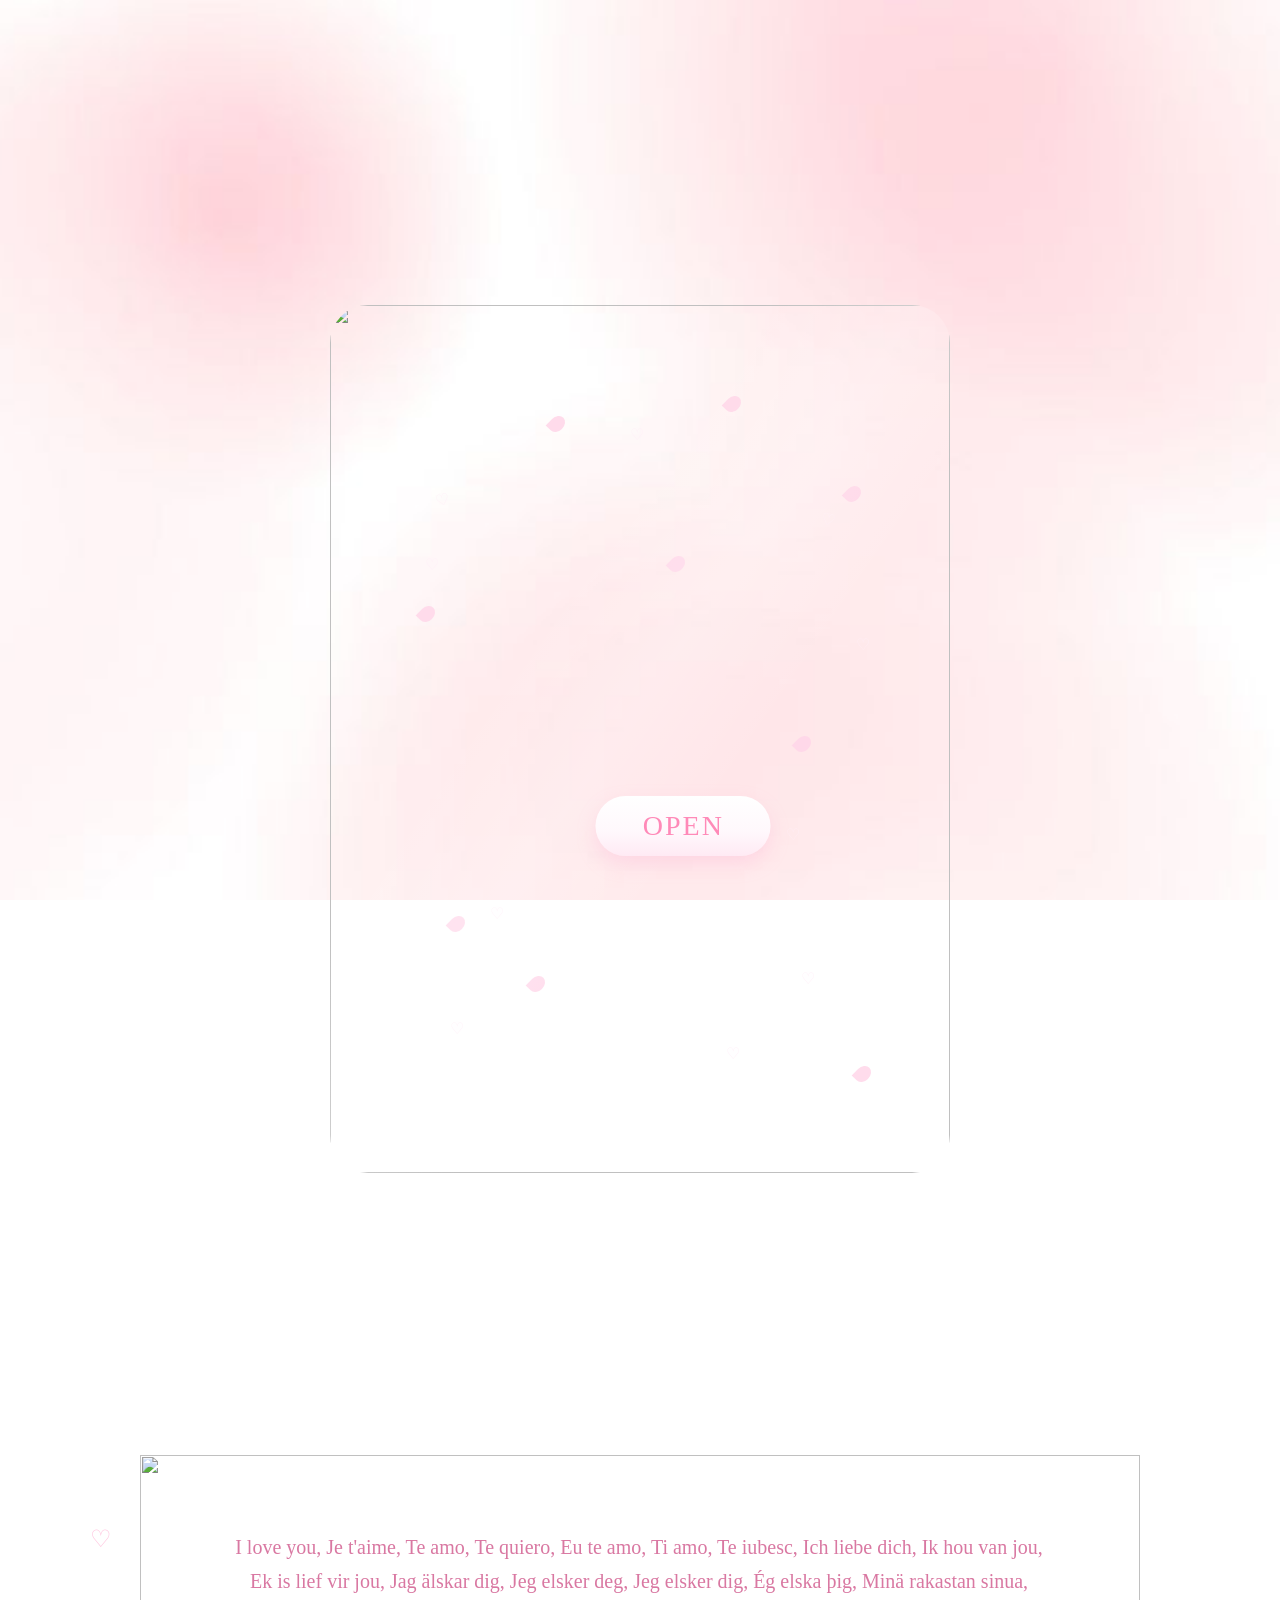
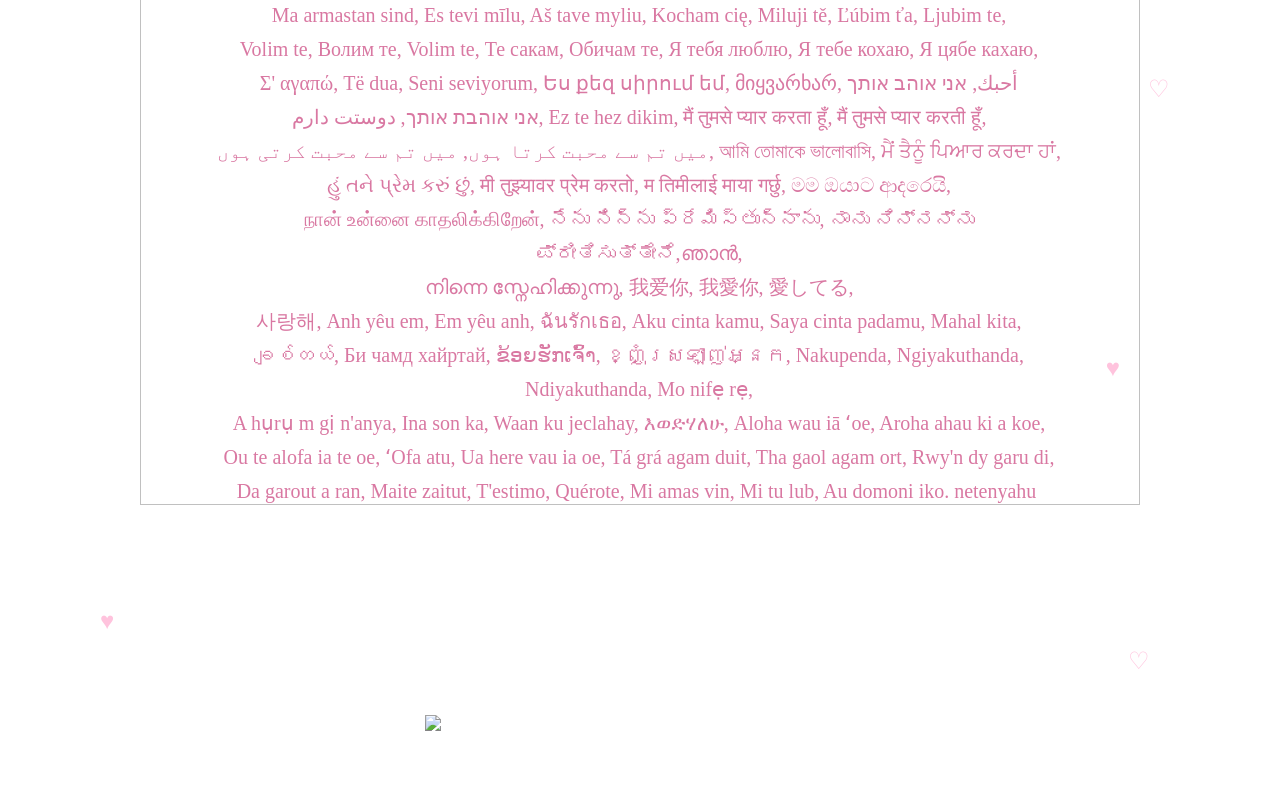
==== index.html @ edf2690c "e" ====
<!DOCTYPE html>
<html lang="en">

<head>
    <meta charset="UTF-8">
    <meta name="viewport" content="width=device-width, initial-scale=1.0">
    <link rel="stylesheet" href="style.css">
    <title>2 Months With You</title>
</head>
<!-- This is the main body of the website- ALL your content goes AFTER the <body> tag and before the </body> tag -->
<body>

    <!-- The Hero Section -------------------------------------------------------------------------------------- -->
    <section class="hero">
        <div class="hero-text"> </div>
    </section>
<section class="lace-divider"></section>

<section class="book-cover">

<div class="fabric">

    <!-- Cover image -->
    <img src="images/cover.png" class="cover-image">

    <!-- Sparkles -->
    <div class="sparkle sparkle1">✦</div>
    <div class="sparkle sparkle2">✦</div>
    <div class="sparkle sparkle3">✦</div>
    <div class="sparkle sparkle4">✦</div>
    <div class="sparkle sparkle5">✦</div>
<div class="sparkle sparkle6">✦</div>
<div class="sparkle sparkle7">✦</div>
<div class="sparkle sparkle8">✦</div>
<div class="sparkle sparkle9">✦</div>
<div class="sparkle sparkle10">✦</div>

    <!-- Hearts -->
    <div class="heart heart1">♡</div>
    <div class="heart heart2">♡</div>
    <div class="heart heart3">♡</div>
    <div class="heart heart4">♡</div>
    <div class="heart heart5">♡</div>
<div class="heart heart6">♡</div>
<div class="heart heart7">♡</div>
<div class="heart heart8">♡</div>
<div class="heart heart9">♡</div>
<div class="heart heart10">♡</div>

<div class="petal p1"></div>
<div class="petal p2"></div>
<div class="petal p3"></div>
<div class="petal p4"></div>
<div class="petal p5"></div>
<div class="petal p6"></div>
<div class="petal p7"></div>
<div class="petal p8"></div>
<div class="petal p9"></div>
<div class="petal p10"></div>

    <!-- Shine -->
    <div class="fabric-shine"></div>

<a href="gallery.html" class="open-book">
    <span>OPEN</span>

<div class="burst b1">♡</div>
<div class="burst b2">♥</div>
<div class="burst b3">♡</div>
<div class="burst b4">❤</div>
<div class="burst b5">♡</div>
<div class="burst b6">♥</div>
<div class="burst b7">♡</div>
<div class="burst b8">❤</div>
<div class="burst b9">♡</div>
<div class="burst b10">♥</div>
 


</a>


</div>

</section>
</section> <!-- scrapbook -->

<div class="lace-border"></div>


<div class="love-box">

<img src="images/iloveyou.png" class="love-image">

<div class="float-heart h1">♡</div>
<div class="float-heart h2">♡</div>
<div class="float-heart h3">♥</div>
<div class="float-heart h4">♡</div>
<div class="float-heart h5">♥</div>
<div class="page-star s1">✦</div>
<div class="page-star s2">✦</div>
<div class="page-star s3">✦</div>
<div class="page-star s4">✦</div>
<div class="page-star s5">✦</div>
    <div class="love-scroll">
<pre>
I love you, Je t'aime, Te amo, Te quiero, Eu te amo, Ti amo, Te iubesc, Ich liebe dich, Ik hou van jou,
Ek is lief vir jou, Jag älskar dig, Jeg elsker deg, Jeg elsker dig, Ég elska þig, Minä rakastan sinua,
Ma armastan sind, Es tevi mīlu, Aš tave myliu, Kocham cię, Miluji tě, Ľúbim ťa, Ljubim te,
Volim te, Волим те, Volim te, Те сакам, Обичам те, Я тебя люблю, Я тебе кохаю, Я цябе кахаю,
Σ' αγαπώ, Të dua, Seni seviyorum, Ես քեզ սիրում եմ, მიყვარხარ, أحبك, אני אוהב אותך
אני אוהבת אותך, دوستت دارم, Ez te hez dikim, मैं तुमसे प्यार करता हूँ, मैं तुमसे प्यार करती हूँ,
میں تم سے محبت کرتا ہوں, میں تم سے محبت کرتی ہوں, আমি তোমাকে ভালোবাসি, ਮੈਂ ਤੈਨੂੰ ਪਿਆਰ ਕਰਦਾ ਹਾਂ,
હું તને પ્રેમ કરું છું, मी तुझ्यावर प्रेम करतो, म तिमीलाई माया गर्छु, මම ඔයාට ආදරෙයි,
நான் உன்னை காதலிக்கிறேன், నేను నిన్ను ప్రేమిస్తున్నాను, ನಾನು ನಿನ್ನನ್ನು ಪ್ರೀತಿಸುತ್ತೇನೆ,ഞാൻ,
നിന്നെ സ്നേഹിക്കുന്നു, 我爱你, 我愛你, 愛してる,
사랑해, Anh yêu em, Em yêu anh, ฉันรักเธอ, Aku cinta kamu, Saya cinta padamu, Mahal kita,
ချစ်တယ်, Би чамд хайртай, ຂ້ອຍຮັກເຈົ້າ, ខ្ញុំស្រឡាញ់អ្នក, Nakupenda, Ngiyakuthanda, Ndiyakuthanda, Mo nifẹ rẹ,
A hụrụ m gị n'anya, Ina son ka, Waan ku jeclahay, እወድሃለሁ, Aloha wau iā ʻoe, Aroha ahau ki a koe,
Ou te alofa ia te oe, ʻOfa atu, Ua here vau ia oe, Tá grá agam duit, Tha gaol agam ort, Rwy'n dy garu di,
Da garout a ran, Maite zaitut, T'estimo, Quérote, Mi amas vin, Mi tu lub, Au domoni iko. netenyahu 
</pre>

                </div>

            </div>

        </div>

    </div>

        <!-- ENVELOPE -->
    <div class="envelope-area">
        <a href="letters.html">
            <img src="images/envelope.png" class="main-envelope">
        </a>
    </div>

</div>
</section>
<!-- Copy and paste the section from above to make your next section -->


    <script>

function toggleLetter(){

    document
        .getElementById("letter")
        .classList.toggle("open");

}
 
</script>
<script src="script.js"></script>
</body>
</html>
---- style.css ----
*{
    margin:0;
    padding:0;
    box-sizing:border-box;
}

html{
    scroll-behavior:smooth;
}


/* ---------- Images ---------- */

img{
    display:block;
    max-width:100%;
}

/* ---------- Font ---------- */

@font-face{
    font-family:"Gojiberry";
    src:url("fonts/Gojiberry%20Quibble%20Free.ttf") format("truetype");
}

/* ---------- Hero ---------- */

.hero{

    height:25vh;

    background:url("images/banner.png") no-repeat;

    background-size:cover;

    background-position:center;

    display:flex;

    justify-content:center;

    align-items:center;

}


/* =====================================
            BOOK SECTION
===================================== */


.book-cover{

    display:flex;

    justify-content:center;

    align-items:center;

    padding:-100px 0 50px;

}

/* =====================================
            SCRAPBOOK
===================================== */

.fabric{
    position:relative;

    width:620px;
    height:868px;

    overflow:hidden;
    border-radius:38px;

    background:none;
    border:none;
    outline:none;

    box-shadow:none;

    animation:floatBook 5s ease-in-out infinite;
}

/* =====================================
            BUTTON
===================================== */

.open-book{

    position:absolute;

    left:57%;
   top:60%;

    transform:translate(-50%, -50%);

    width:175px;
    height:60px;

    border-radius:999px;

    background:linear-gradient(
        180deg,
        #ffffff 0%,
        #fff8fc 60%,
        #ffeaf4 100%
    );

    display:flex;
    justify-content:center;
    align-items:center;

    text-decoration:none;

    font-family:"Gojiberry";
    font-size:28px;
    letter-spacing:2px;

    color:#ff8ab8;

    box-shadow:
        0 8px 18px rgba(255,180,215,.35);

    z-index:50;

    transition:.28s cubic-bezier(.34,1.56,.64,1);
}
.open-book{
    overflow:visible;
}

.open-book span{
    position:relative;
    z-index:5;
}

.burst{
    position:absolute;

    background:none;
    border:none;
    box-shadow:none;

    color:#ff8fc0;

    font-size:20px;
    font-weight:bold;

    text-shadow:
        0 0 6px #ffffff,
        0 0 14px #ffd4e8,
        0 0 22px #ffb7d6;

    opacity:0;

    pointer-events:none;
}
.open-book:hover .burst{
    animation:petalBurst .8s ease-out forwards;
}
.b1{ --x:-140px; --y:-90px; animation-delay:.00s; }
.b2{ --x:-95px;  --y:-130px; animation-delay:.03s; }
.b3{ --x:-40px;  --y:-110px; animation-delay:.06s; }
.b4{ --x:0px;    --y:-150px; animation-delay:.09s; }
.b5{ --x:45px;   --y:-120px; animation-delay:.12s; }
.b6{ --x:95px;   --y:-95px;  animation-delay:.15s; }
.b7{ --x:140px;  --y:-60px;  animation-delay:.18s; }
.b8{ --x:-120px; --y:-40px;  animation-delay:.21s; }
.b9{ --x:115px;  --y:-30px;  animation-delay:.24s; }
.b10{--x:0px;    --y:-180px; animation-delay:.27s; }
@keyframes petalBurst{

0%{
    opacity:0;
    transform:
        translate(0,0)
        scale(.3)
        rotate(0deg);
}

15%{
    opacity:1;
}

100%{
    opacity:0;
    transform:
        translate(var(--x),var(--y))
        scale(1.5)
        rotate(360deg);
}
}

.open-book:hover{

    transform:
        translate(-50%,-8px)
        rotate(-3deg)
        scale(1.08);

    background:linear-gradient(
        180deg,
        #ffffff,
        #fff9fc,
        #ffeef7
    );

    box-shadow:
        0 20px 35px rgba(255,180,215,.45);

}
.open-book:hover{

    animation:wobble .6s ease;
}

@keyframes wobble{

0%{
transform:translate(-50%,0) rotate(0deg) scale(1);
}

20%{
transform:translate(-50%,-5px) rotate(-5deg) scale(1.06);
}

40%{
transform:translate(-50%,-7px) rotate(4deg) scale(1.08);
}

60%{
transform:translate(-50%,-8px) rotate(-2deg) scale(1.08);
}

80%{
transform:translate(-50%,-6px) rotate(2deg) scale(1.06);
}

100%{
transform:translate(-50%,-8px) rotate(0deg) scale(1.08);
}

}
.open-book:active{

    transform:translateX(-50%) translateY(1px) scale(.92);

    transition:.08s;

}

/* ===========================
     DECORATIVE SPARKLES
=========================== */

.sparkle{
    position:absolute;
    color:white;
    text-shadow:
0 0 6px white,
0 0 15px white,
0 0 30px #ffe8f4;
    animation:twinkle 2s ease-in-out infinite;
}

.sparkle:nth-child(even){
    animation-delay:1s;
}

@keyframes twinkle{

    0%,100%{
        opacity:.4;
        transform:scale(.8);
    }

    50%{
        opacity:1;
        transform:scale(1.4);
    }
}

.sparkle1{
    top:120px;
    left:140px;
    font-size:26px;
}

.sparkle2{
    top:260px;
    right:110px;
    font-size:26px;
}

.sparkle3{
    bottom:170px;
    left:180px;
    font-size:28px;
}

.sparkle4{
    bottom:130px;
    right:150px;
    font-size:26px;
}

/* ===========================
      LITTLE HEARTS
=========================== */

.heart{
    position:absolute;
    color:#fff0f7;
    text-shadow:
        0 0 10px white,
        0 0 18px #ffd8eb;
    opacity:.9;
    animation:heartbeat 2s ease-in-out infinite;
}
@keyframes heartbeat{

0%,100%{
    transform:scale(1);
}

50%{
    transform:scale(1.18);
}
}

.heart1{

    top:185px;

    left:105px;

    transform:rotate(-15deg);

}

.heart2{

    top:205px;

    right:115px;

    transform:rotate(15deg);

}

.heart3{

    bottom:185px;

    right:135px;

}

.heart4{

    bottom:135px;

    left:120px;

}

/* ===========================
       FABRIC SHINE
=========================== */

.fabric-shine{

    position:absolute;

    inset:0;

    background:

    linear-gradient(
    125deg,
    transparent 35%,
    rgba(255,255,255,.22) 48%,
    transparent 60%);

    pointer-events:none;

}

/* ===========================
        FOOTER
=========================== */


/* ===========================
      MOBILE SUPPORT
=========================== */

@media(max-width:650px){

.hero-text{

    font-size:42px;

}

.fabric{

    width:340px;

    height:500px;

}



.open-book{

    width:220px;

    font-size:22px;

    padding:11px 0;

}


}

/* ===========================
      EXTRA POLISH
=========================== */

.fabric{

    animation:floatBook 5s ease-in-out infinite;

}

@keyframes floatBook{

0%{

transform:translateY(0px);

}

50%{

transform:translateY(-6px);

}

100%{

transform:translateY(0px);

}

}
.lace-divider{
    width:100%;
    height:80px;

    background:url("images/border.png") repeat-x;

    background-size:350px auto;

    background-position:top center;
}
.cover-image{
    position:absolute;
    inset:0;
    width:100%;
    height:100%;
    object-fit:cover;
    z-index:1;
}
.sparkle,
.heart,
.fabric-shine,
.open-book{
    z-index:20;
}
.sparkle5{
    top:90px;
    right:160px;
    font-size:18px;
}

.sparkle6{
    top:340px;
    left:120px;
    font-size:22px;
}

.sparkle7{
    top:470px;
    right:85px;
    font-size:24px;
}

.sparkle8{
    bottom:220px;
    left:260px;
    font-size:20px;
}

.sparkle9{
    bottom:90px;
    right:120px;
    font-size:18px;
}

.sparkle10{
    top:180px;
    left:240px;
    font-size:20px;
}
.heart5{
    top:120px;
    left:300px;
}

.heart6{
    top:330px;
    right:80px;
}

.heart7{
    bottom:250px;
    left:160px;
}

.heart8{
    bottom:110px;
    right:210px;
}

.heart9{
    top:250px;
    left:95px;
}

.heart10{
    top:520px;
    right:150px;
}
.petal{
    position:absolute;
    width:14px;
    height:18px;
    background:#ffd4e8;
    border-radius:100% 100% 100% 0;
    transform:rotate(45deg);
    opacity:.8;
    animation:floatPetal 5s ease-in-out infinite;
}

/* Positions */

.p1{
    top:110px;
    left:220px;
    animation-delay:.2s;
}

.p2{
    top:180px;
    right:90px;
    animation-delay:.8s;
}

.p3{
    top:300px;
    left:90px;
    animation-delay:1.5s;
}

.p4{
    top:430px;
    right:140px;
    animation-delay:2s;
}

.p5{
    bottom:180px;
    left:200px;
    animation-delay:2.7s;
}

.p6{
    bottom:90px;
    right:80px;
    animation-delay:3.2s;
}

.p7{
    top:500px;
    left:300px;
    animation-delay:3.8s;
}

.p8{
    top:250px;
    left:340px;
    animation-delay:4.4s;
}

.p9{
    top:90px;
    right:210px;
    animation-delay:5s;
}

.p10{
    bottom:240px;
    left:120px;
    animation-delay:5.6s;
}

@keyframes floatPetal{

0%,100%{
    transform:translateY(0) rotate(45deg);
}

50%{
    transform:translateY(-10px) rotate(60deg);
}
}

0%{

transform:
translate(0,0)
rotate(0deg)
scale(.5);

opacity:1;

}

100%{

opacity:0;

transform:
translate(
calc((rand - .5)*260px),
-170px
)
rotate(540deg)
scale(1.2);

}

/* ===========================
        BELOW BOOK
=========================== */

.love-scroll{
    position:absolute;

    top:75px;
    left:50%;
    transform:translateX(-50%);

    width:920px;
    height:700px;

    padding:0 20px;

    overflow-y:auto;
    overflow-x:hidden;

    background:none;
    border:none;
    box-shadow:none;

    text-align:center;
}
.love-scroll pre{
    margin:0;

    white-space:pre-wrap;
    word-break:break-word;

    font-family:"Gojiberry";

    font-size:20px;
    line-height:1.7;

    color:#d978a2;
}


.love-box{
    position:relative;

    width:1200px;
    height:900px;

    margin:40px auto 40px; /* centers it */

    flex-shrink:0;
}

.love-image{
    width:1000px;
    height:650px;
    display:block;

    margin:0 auto;
}

.love-scroll::-webkit-scrollbar{
    width:10px;
}

.love-scroll::-webkit-scrollbar-track{
    background:#fff3f8;
    border-radius:999px;
}

.love-scroll::-webkit-scrollbar-thumb{
    background:#ffbfd8;
    border-radius:999px;
}

.love-scroll::-webkit-scrollbar-thumb:hover{
    background:#ff9fc5;
}
.float-heart{
    position:absolute;
    color:#ffc3dd;
    font-size:24px;
    animation:floatHeart 5s ease-in-out infinite;
    pointer-events:none;
}

.h1{top:70px;left:50px;}
.h2{top:220px;right:70px;}
.h3{bottom:120px;left:60px;}
.h4{bottom:80px;right:90px;}
.h5{top:500px;right:120px;}

@keyframes floatHeart{

0%,100%{
transform:translateY(0px) rotate(0deg);
}

50%{
transform:translateY(-12px) rotate(8deg);
}

}
.page-star{
    position:absolute;
    color:white;
    text-shadow:0 0 12px white;
    animation:twinkle 2s infinite;
}

.s1{top:130px;left:180px;}
.s2{top:150px;right:150px;}
.s3{bottom:170px;left:200px;}
.s4{bottom:110px;right:180px;}
.s5{top:420px;right:260px;}

@keyframes twinkle{

0%,100%{
opacity:.3;
transform:scale(.8);
}

50%{
opacity:1;
transform:scale(1.4);
}

}
.love-scroll{
    scrollbar-gutter: stable;
    padding-right:12px;
}
/* ===========================
        LACE DIVIDER
=========================== */

.lace-border{
    width:100%;
    height:242px;          /* use the image's real height */

    background-image:url("images/lace.png");
    background-repeat:repeat-x;
    background-position:center top;

    background-size:auto 242px; /* keeps proportions */
}
.letters{

    position:absolute;

    right:80px;
    top:1350px;

    display:flex;
    flex-direction:column;
    gap:28px;
}

.letter{

    width:310px;

    cursor:pointer;

    transition:.35s;
}

.letter:hover{

    transform:
        rotate(-2deg)
        translateY(-8px)
        scale(1.05);

    filter:drop-shadow(0 15px 20px rgba(255,180,215,.35));

}
.letter-popup{

    position:fixed;
    inset:0;

    background:rgba(255,235,245,.75);

    display:none;

    justify-content:center;
    align-items:center;

    z-index:999;
}

.letter-paper{

    width:700px;
    height:750px;

    background:url("images/paper.jg");

    background-size:cover;

    border-radius:25px;

    padding:60px;

    overflow-y:auto;

    box-shadow:0 25px 70px rgba(0,0,0,.18);
}

.letter-paper h2{

    font-family:"Gojiberry";

    color:#d979a4;

    font-size:42px;

    text-align:center;

    margin-bottom:35px;
}

.letter-paper button{

    float:right;

    border:none;

    background:none;

    font-size:34px;

    cursor:pointer;

    color:#d979a4;
}
.main-envelope{
    width:650px;
    cursor:pointer;
    transition:.35s;
}

.main-envelope:hover{
    transform:translateY(-10px) rotate(-2deg) scale(1.04);
}


h1{

    font-family:"Gojiberry";
    color:#d97ea5;
    text-align:center;
    margin-top:50px;
    font-size:52px;
}

.letter-list{

    width:500px;

    margin:40px auto;

    height:650px;

    overflow-y:auto;

    display:flex;
    flex-direction:column;
    gap:25px;
}

.letter-list img{

    width:100%;

    transition:.3s;
}

.letter-list img:hover{

    transform:translateX(10px) rotate(-2deg);

}
.bottom-section{
    display:flex;
    align-items:flex-start;
    justify-content:center;

    gap:30px;

    width:100%;
    max-width:1750px;

    margin:-420px auto 50px;
}
.envelope-area{

    display:flex;
    justify-content:center;

    margin-top:-80px;
    margin-bottom:80px;

}
.main-envelope{

    width:430px;

    transition:.3s ease;

    cursor:pointer;
}

.main-envelope:hover{

    transform:
        translateY(-10px)
        rotate(-2deg)
        scale(1.05);

}
/* Default background (index) */
body{
    overflow-x:hidden;

    background:url("images/background.png");
    background-size:cover;
    background-position:center;
    background-repeat:no-repeat; 
    background-attachment:fixed;
}

/* Letters page only */
body.letters-page{
    background:url("images/background1.png");
    background-size:cover;
    background-position:center;
    background-repeat:no-repeat;
    background-attachment:fixed;
}
/* ===========================
      LETTER PAGES
=========================== */

.letter-page{

    margin:0;

    background:url("images/background2.png");
    background-size:cover;
    background-position:center;
    background-attachment:fixed;

    min-height:100vh;

    display:flex;
    justify-content:center;
    align-items:center;
}


/* Main container */

.letter-container{

    width:1000px;

    text-align:center;
}


/* Heading */

.letter-title{

    font-family:"Gojiberry";
    font-size:56px;

    color:#ffbeda;

    margin-bottom:35px;

    text-shadow:
        0 3px 8px rgba(255, 210, 231, 0.8);
}


/* Pink paper */

.letter-box{

    width:100%;
    height:700px;

    background:rgba(255,241,247,.92);

    border:6px solid #ffd5e7;

    border-radius:35px;

    box-shadow:
        0 18px 40px rgba(255,185,215,.35);

    padding:55px;

    box-sizing:border-box;

    overflow-y:auto;
}


/* Text */

.letter-text{

    font-family:"Gojiberry";

    color:#ffbdda;

    font-size:22px;

    line-height:1.9;

    text-align:left;
}
.letter-text p{
    margin-bottom:28px;
}

.special-lines{
    text-align:center;
    line-height:2.4;
    font-size:26px;
    margin:40px 0;
}

/* Scrollbar */

.letter-box::-webkit-scrollbar{

    width:10px;
}

.letter-box::-webkit-scrollbar-thumb{

    background:#ffbfd8;
    border-radius:999px;
}

.letter-box::-webkit-scrollbar-track{

    background:#fff3f8;
}
.letter-decor{

    font-size:34px;

    color:#fcb8d4;

    margin-bottom:18px;

    animation:floatDecor 3s ease-in-out infinite;
}

@keyframes floatDecor{

    0%,100%{
        transform:translateY(0);
    }

    50%{
        transform:translateY(-6px);
    }

}
/* ==========================================
   GALLERY PAGE
========================================== */

.gallery-page{

    background:url('images/background3.png');
    background-size:cover;
    background-position:center;
    background-attachment:fixed;

    display:flex;
    justify-content:center;
    align-items:center;

    min-height:100vh;

    overflow-x:hidden;
    overflow-y:auto;
}

.gallery-wrapper{
    width:100%;

    display:flex;
    flex-direction:column;
    align-items:center;

    position:relative;
}

/* Title */

.gallery-title{
    font-family:'Gojiberry';
    font-size:64px;
    color:#d978a2;
    margin-bottom:10px;

    text-shadow:0 4px 10px rgba(255,255,255,.8);
}

.gallery-subtitle{
    font-family:'Gojiberry';
    color:#e58bb3;
    font-size:22px;
    margin-bottom:30px;
}

/* THIS IS THE PHOTO INSIDE THE FRAME */



/* Buttons */

.gallery-btn:hover{
    transform:translateY(-6px) scale(1.08) rotate(-3deg);

    box-shadow:0 16px 28px rgba(255,180,215,.45);
}

.gallery-btn:active{
    transform:scale(.92);
}

/* Floating decorations */

.gallery-heart,
.gallery-star{
    position:absolute;
    pointer-events:none;
}

.gallery-heart{
    color:#ffc7df;
    font-size:34px;
    animation:floatHeart 4s ease-in-out infinite;
}

.gallery-star{
    color:white;
    font-size:24px;
    text-shadow:0 0 12px white;
    animation:twinkle 2s ease-in-out infinite;
}

.heart-a{ top:120px; left:-40px; }
.heart-b{ top:260px; right:-30px; }

.star-a{ top:180px; left:40px; }
.star-b{ top:340px; right:50px; }

/* Animations */

@keyframes floatPolaroid{
    0%,100%{ transform:translateY(0px) rotate(-1deg); }
    50%{ transform:translateY(-8px) rotate(1deg); }
}

@keyframes floatHeart{
    0%,100%{ transform:translateY(0px); }
    50%{ transform:translateY(-10px); }
}

@keyframes twinkle{
    0%,100%{ opacity:.4; transform:scale(.8); }
    50%{ opacity:1; transform:scale(1.3); }
}

/* Mobile */

@media(max-width:700px){

    .gallery-title{
        font-size:42px;
    }

    .polaroid-frame{
        width:360px;
        height:500px;
    }

    .polaroid-photo{
        top:112px;
        width:235px;
        height:280px;
    }

    .gallery-btn{
        width:58px;
        height:58px;
        font-size:26px;
    }
}
.polaroid-photo{
    position:absolute;
    top:170px;
    left:50%;
    transform:translateX(-50%);
    width:365px;
    height:435px;
    object-fit:cover;
}
.memory-label{
    width:520px;
    display:block;
    margin:20px auto 35px;
}

.polaroid{

    z-index:5;
}
#photo{

    position:absolute;

    width:188px;
    height:188px;

    object-fit:cover;

    left:42px;
    top:33px;
}
.polaroid-right{

    position:absolute;

    right:240px;

    top:140px;

    width:210px;

    transform:rotate(7deg);

}
.polaroid-left{
    transform:rotate(-6deg);
}

.polaroid-right{
    transform:rotate(5deg);
}
.photo{

    position:absolute;

    top:31px;

    left:39px;

    width:160px;

    height:205px;

    object-fit:cover;

    display:block;

    background:none;

    border:none;

    box-shadow:none;

}
.song-title{
    font-size:30px;
    text-align:center;

    margin-top:45px;
    margin-bottom:15px;

    color:#ff9fc8;

    text-shadow:
        0 0 8px rgba(255,180,220,.4);
}
.gallery{

    position:relative;

    width:1200px;

    height:760px;

    margin:0 auto;
}

.book{
    position:absolute;

    width:1000px;   /* slightly smaller */

    left:50%;
    top:42%;        /* move UP */

    transform:translate(-50%,-50%);
}

.left-page{
    left:230px;
    top:150px;
    transform:rotate(-8deg);
}

.right-page{
    right:230px;
    top:150px;
    transform:rotate(8deg);
}

.scrap{
    position:absolute;
    width:310px;    /* BIGGER */

}
.scrap-photo{
    width:250px;
    height:320px;

    object-fit:contain;

    background:white;

    padding:15px;

    border-radius:10px;

    box-shadow:0 12px 30px rgba(0,0,0,.15);
}
.scrap-photo:hover{

    transform:scale(1.04) rotate(-2deg);

}

.scrap-text{

    margin-top:15px;

    font-family:"Gojiberry";

    color:#d97ca6;

    font-size:18px;

    text-align:center;

    line-height:1.5;
}

.arrow{
    position:absolute;
    top:43%;
    transform:translateY(-50%);
    width:75px;
    height:75px;
    border:none;
    border-radius:50%;
    background:#f8e3eb;
    color:#ffcae2;
    font-size:42px;
    cursor:pointer;
    z-index:100;
}

.left{
    left:85px;
}

.right{
    right:85px;
}

.arrow:hover{

    transform:translateY(-50%) scale(1.1);
}

.tape{

    position:absolute;

    width:90px;

    height:30px;

    background:rgba(255,240,248,.85);

    top:-12px;

    left:65px;

    transform:rotate(-8deg);

    border-radius:4px;

    opacity:.85;
}
.sticker{
    position:absolute;
    width:95px;
    z-index:20;
}

.flower{
    left:-50px;
    bottom:-35px;
}

.bow{
    right:-45px;
    top:-25px;
}
.sparkle{

    position:fixed;

    pointer-events:none;

    color:white;

    font-size:18px;

    animation:sparkle .8s forwards;

    z-index:9999;
}

@keyframes sparkle{

    from{

        opacity:1;

        transform:translateY(0) scale(1);

    }

    to{

        opacity:0;

        transform:translateY(-25px) scale(.2);

    }

}
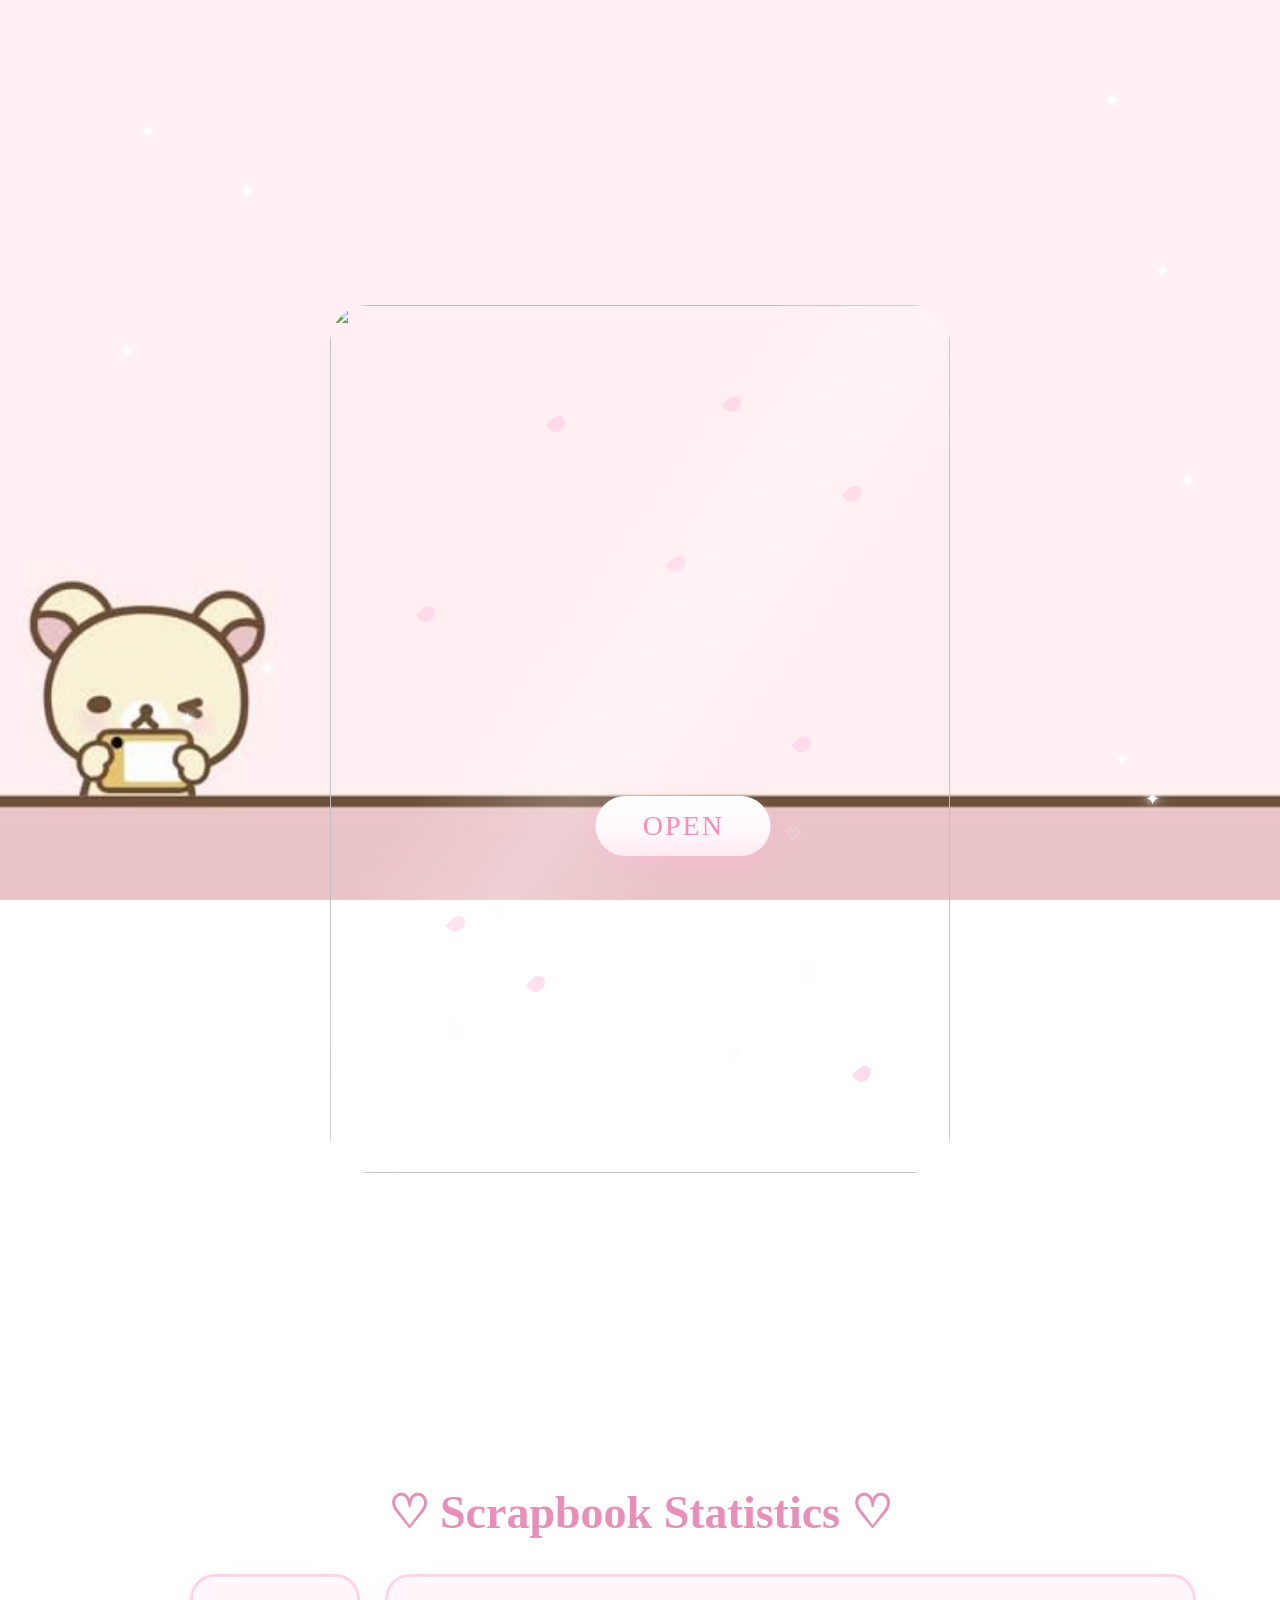
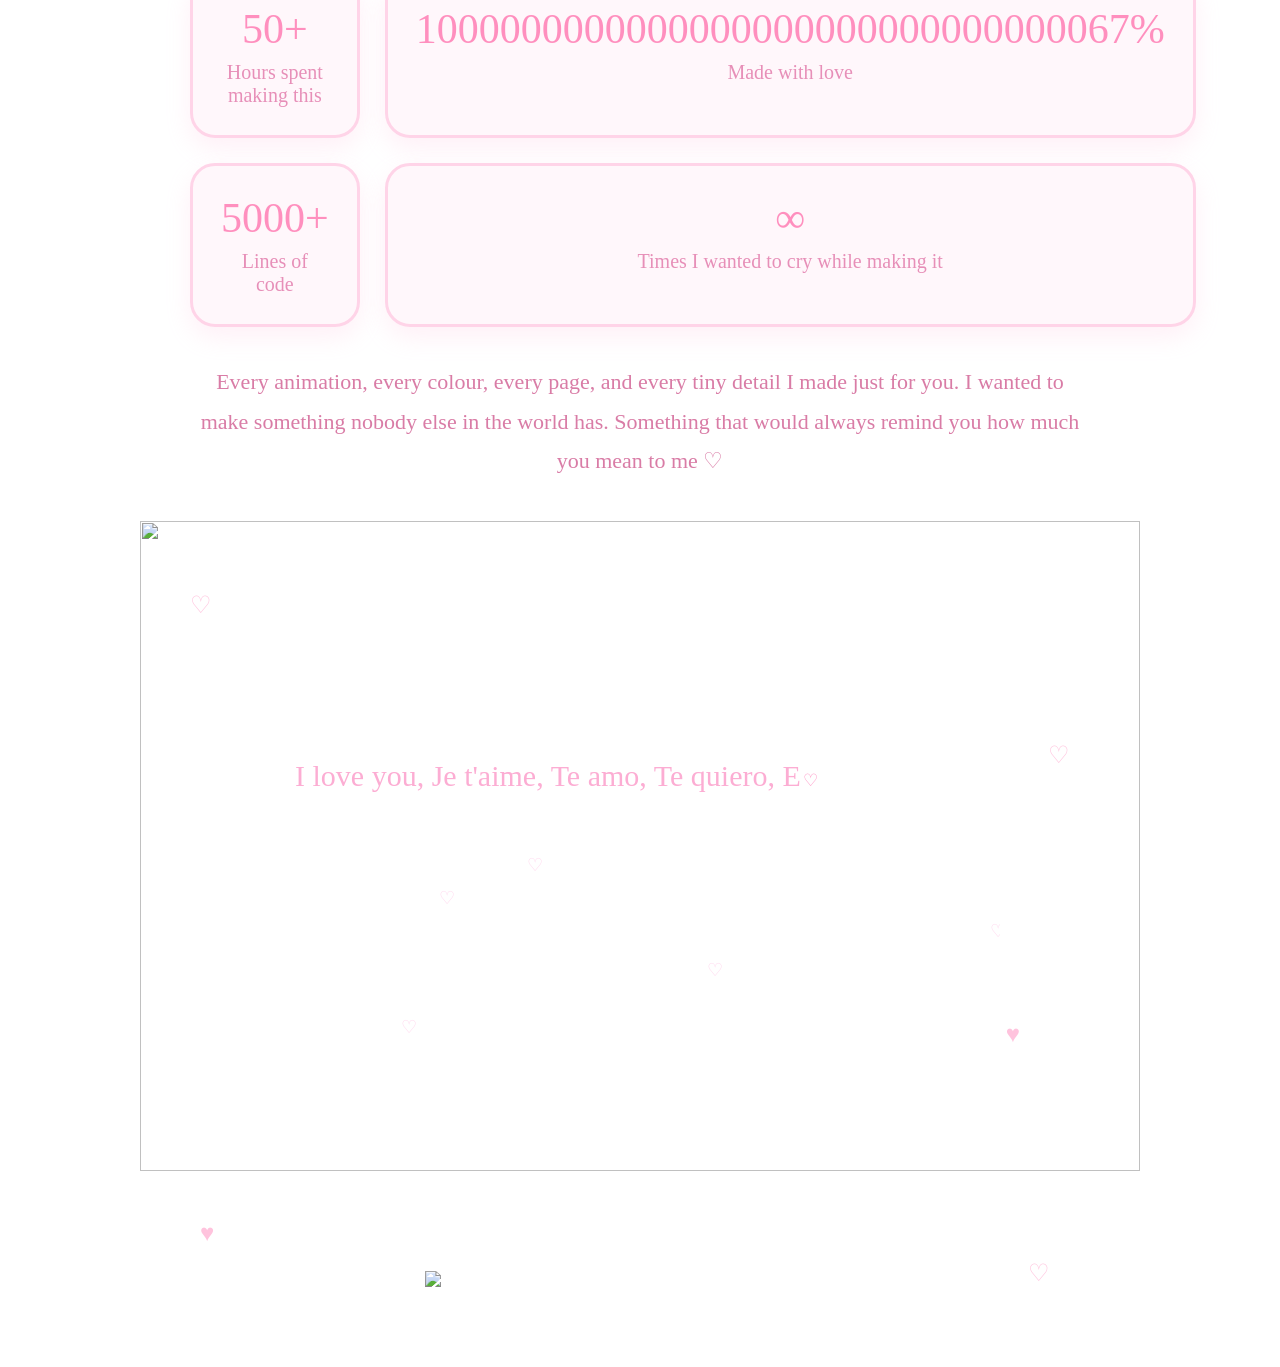
==== commit 8f5b437b: "e" ====
--- a/index.html
+++ b/index.html
@@ -87,7 +87,35 @@
 
 <div class="lace-border"></div>
 
+<div class="scrapbook-stats">
+    <h2>♡ Scrapbook Statistics ♡</h2>
 
+    <div class="stats-grid">
+        <div class="stat">
+            <span class="number">50+</span>
+            <span class="label">Hours spent making this</span>
+        </div>
+
+        <div class="stat">
+            <span class="number">1000000000000000000000000000000067%</span>
+            <span class="label">Made with love</span>
+        </div>
+
+        <div class="stat">
+            <span class="number">5000+</span>
+            <span class="label">Lines of code</span>
+        </div>
+
+        <div class="stat">
+            <span class="number">∞</span>
+            <span class="label">Times I wanted to cry while making it</span>
+        </div>
+    </div>
+
+    <p class="stats-note">
+        Every animation, every colour, every page, and every tiny detail I made just for you. I wanted to make something nobody else in the world has. Something that would always remind you how much you mean to me ♡
+    </p>
+</div>
 <div class="love-box">
 
 <img src="images/iloveyou.png" class="love-image">
@@ -97,37 +125,17 @@
 <div class="float-heart h3">♥</div>
 <div class="float-heart h4">♡</div>
 <div class="float-heart h5">♥</div>
+
 <div class="page-star s1">✦</div>
 <div class="page-star s2">✦</div>
 <div class="page-star s3">✦</div>
 <div class="page-star s4">✦</div>
 <div class="page-star s5">✦</div>
-    <div class="love-scroll">
-<pre>
-I love you, Je t'aime, Te amo, Te quiero, Eu te amo, Ti amo, Te iubesc, Ich liebe dich, Ik hou van jou,
-Ek is lief vir jou, Jag älskar dig, Jeg elsker deg, Jeg elsker dig, Ég elska þig, Minä rakastan sinua,
-Ma armastan sind, Es tevi mīlu, Aš tave myliu, Kocham cię, Miluji tě, Ľúbim ťa, Ljubim te,
-Volim te, Волим те, Volim te, Те сакам, Обичам те, Я тебя люблю, Я тебе кохаю, Я цябе кахаю,
-Σ' αγαπώ, Të dua, Seni seviyorum, Ես քեզ սիրում եմ, მიყვარხარ, أحبك, אני אוהב אותך
-אני אוהבת אותך, دوستت دارم, Ez te hez dikim, मैं तुमसे प्यार करता हूँ, मैं तुमसे प्यार करती हूँ,
-میں تم سے محبت کرتا ہوں, میں تم سے محبت کرتی ہوں, আমি তোমাকে ভালোবাসি, ਮੈਂ ਤੈਨੂੰ ਪਿਆਰ ਕਰਦਾ ਹਾਂ,
-હું તને પ્રેમ કરું છું, मी तुझ्यावर प्रेम करतो, म तिमीलाई माया गर्छु, මම ඔයාට ආදරෙයි,
-நான் உன்னை காதலிக்கிறேன், నేను నిన్ను ప్రేమిస్తున్నాను, ನಾನು ನಿನ್ನನ್ನು ಪ್ರೀತಿಸುತ್ತೇನೆ,ഞാൻ,
-നിന്നെ സ്നേഹിക്കുന്നു, 我爱你, 我愛你, 愛してる,
-사랑해, Anh yêu em, Em yêu anh, ฉันรักเธอ, Aku cinta kamu, Saya cinta padamu, Mahal kita,
-ချစ်တယ်, Би чамд хайртай, ຂ້ອຍຮັກເຈົ້າ, ខ្ញុំស្រឡាញ់អ្នក, Nakupenda, Ngiyakuthanda, Ndiyakuthanda, Mo nifẹ rẹ,
-A hụrụ m gị n'anya, Ina son ka, Waan ku jeclahay, እወድሃለሁ, Aloha wau iā ʻoe, Aroha ahau ki a koe,
-Ou te alofa ia te oe, ʻOfa atu, Ua here vau ia oe, Tá grá agam duit, Tha gaol agam ort, Rwy'n dy garu di,
-Da garout a ran, Maite zaitut, T'estimo, Quérote, Mi amas vin, Mi tu lub, Au domoni iko. netenyahu 
-</pre>
 
-                </div>
-
-            </div>
-
-        </div>
-
-    </div>
+<div class="love-scroll">
+    <span id="loveText"></span><span id="cursor">♡</span>
+    <div class="love-sparkles"></div>
+</div>
 
         <!-- ENVELOPE -->
     <div class="envelope-area">
@@ -152,6 +160,6 @@
 }
  
 </script>
-<script src="script.js"></script>
+<script src="index.js"></script>
 </body>
 </html>
--- a/style.css
+++ b/style.css
@@ -661,51 +661,11 @@
         BELOW BOOK
 =========================== */
 
-.love-scroll{
-    position:absolute;
-
-    top:75px;
-    left:50%;
-    transform:translateX(-50%);
-
-    width:920px;
-    height:700px;
-
-    padding:0 20px;
-
-    overflow-y:auto;
-    overflow-x:hidden;
-
-    background:none;
-    border:none;
-    box-shadow:none;
-
-    text-align:center;
-}
-.love-scroll pre{
-    margin:0;
-
-    white-space:pre-wrap;
-    word-break:break-word;
-
-    font-family:"Gojiberry";
-
-    font-size:20px;
-    line-height:1.7;
-
-    color:#d978a2;
-}
-
-
 .love-box{
     position:relative;
-
-    width:1200px;
-    height:900px;
-
-    margin:40px auto 40px; /* centers it */
-
-    flex-shrink:0;
+    width:1000px;
+    margin:0 auto;
+    overflow:hidden;
 }
 
 .love-image{
@@ -714,24 +674,6 @@
     display:block;
 
     margin:0 auto;
-}
-
-.love-scroll::-webkit-scrollbar{
-    width:10px;
-}
-
-.love-scroll::-webkit-scrollbar-track{
-    background:#fff3f8;
-    border-radius:999px;
-}
-
-.love-scroll::-webkit-scrollbar-thumb{
-    background:#ffbfd8;
-    border-radius:999px;
-}
-
-.love-scroll::-webkit-scrollbar-thumb:hover{
-    background:#ff9fc5;
 }
 .float-heart{
     position:absolute;
@@ -784,10 +726,7 @@
 }
 
 }
-.love-scroll{
-    scrollbar-gutter: stable;
-    padding-right:12px;
-}
+
 /* ===========================
         LACE DIVIDER
 =========================== */
@@ -957,7 +896,7 @@
     display:flex;
     justify-content:center;
 
-    margin-top:-80px;
+    margin-top: 100px;
     margin-bottom:80px;
 
 }
@@ -1504,22 +1443,156 @@
     z-index:9999;
 }
 
-@keyframes sparkle{
+.love-scroll{
+    position:absolute;
+
+    top:165px;
+    left:125px;
+
+    width:735px;
+    height:355px;
+
+    overflow:hidden;
+
+    white-space:pre-wrap;
+    overflow-wrap:break-word;
+
+    text-align:left;
+
+    line-height:2;
+
+    color:#fcadd3;
+
+    font-size:30px;
+
+    font-family:"Gojiberry";
+
+    z-index:20;
+}
+#loveText{
+    white-space:pre-wrap;
+    word-break:break-word;
+}
+.love-sparkles{
+    position:absolute;
+    inset:0;
+    pointer-events:none;
+    overflow:hidden;
+}
+
+.type-sparkle{
+    position:absolute;
+    color:#ffd3ea;
+    font-size:18px;
+    animation:typeSparkle 2s forwards;
+}
+
+@keyframes typeSparkle{
 
     from{
-
         opacity:1;
-
-        transform:translateY(0) scale(1);
-
+        transform:translateY(0) scale(.5);
     }
 
     to{
-
         opacity:0;
-
-        transform:translateY(-25px) scale(.2);
-
+        transform:translateY(-30px) scale(1.5);
     }
 
+}
+
+
+#cursor{
+    display:inline-block;
+
+    color:#ff8fc2;
+
+    font-size:17px;
+
+    margin-left:2px;
+
+    animation:blink .8s infinite;
+}
+
+@keyframes blink{
+
+    50%{
+
+        opacity:0;
+    }
+}
+
+@keyframes blink{
+
+    50%{
+
+        opacity:0;
+    }
+}
+.love-sparkles{
+
+    position:absolute;
+
+    inset:0;
+
+    pointer-events:none;
+
+    overflow:hidden;
+}
+
+.type-sparkle{
+
+    position:absolute;
+
+    color:#ffd5ec;
+
+    animation:sparkle 2s forwards;
+
+    font-size:18px;
+}
+.scrapbook-stats{
+    width:900px;
+    margin:70px auto 40px;
+    text-align:center;
+    color:#e78fb8;
+}
+
+.scrapbook-stats h2{
+    font-family:"Gojiberry";
+    font-size:46px;
+    margin-bottom:35px;
+}
+
+.stats-grid{
+    display:grid;
+    grid-template-columns:repeat(2,1fr);
+    gap:25px;
+}
+
+.stat{
+    background:rgba(255,245,250,.75);
+    border:3px solid #ffd4e8;
+    border-radius:25px;
+    padding:28px;
+    box-shadow:0 10px 25px rgba(255,180,215,.2);
+}
+
+.number{
+    display:block;
+    font-family:"Gojiberry";
+    font-size:42px;
+    color:#ff8fbe;
+}
+
+.label{
+    display:block;
+    margin-top:8px;
+    font-size:20px;
+}
+
+.stats-note{
+    margin-top:35px;
+    font-size:22px;
+    line-height:1.8;
+    color:#d97ca6;
 }
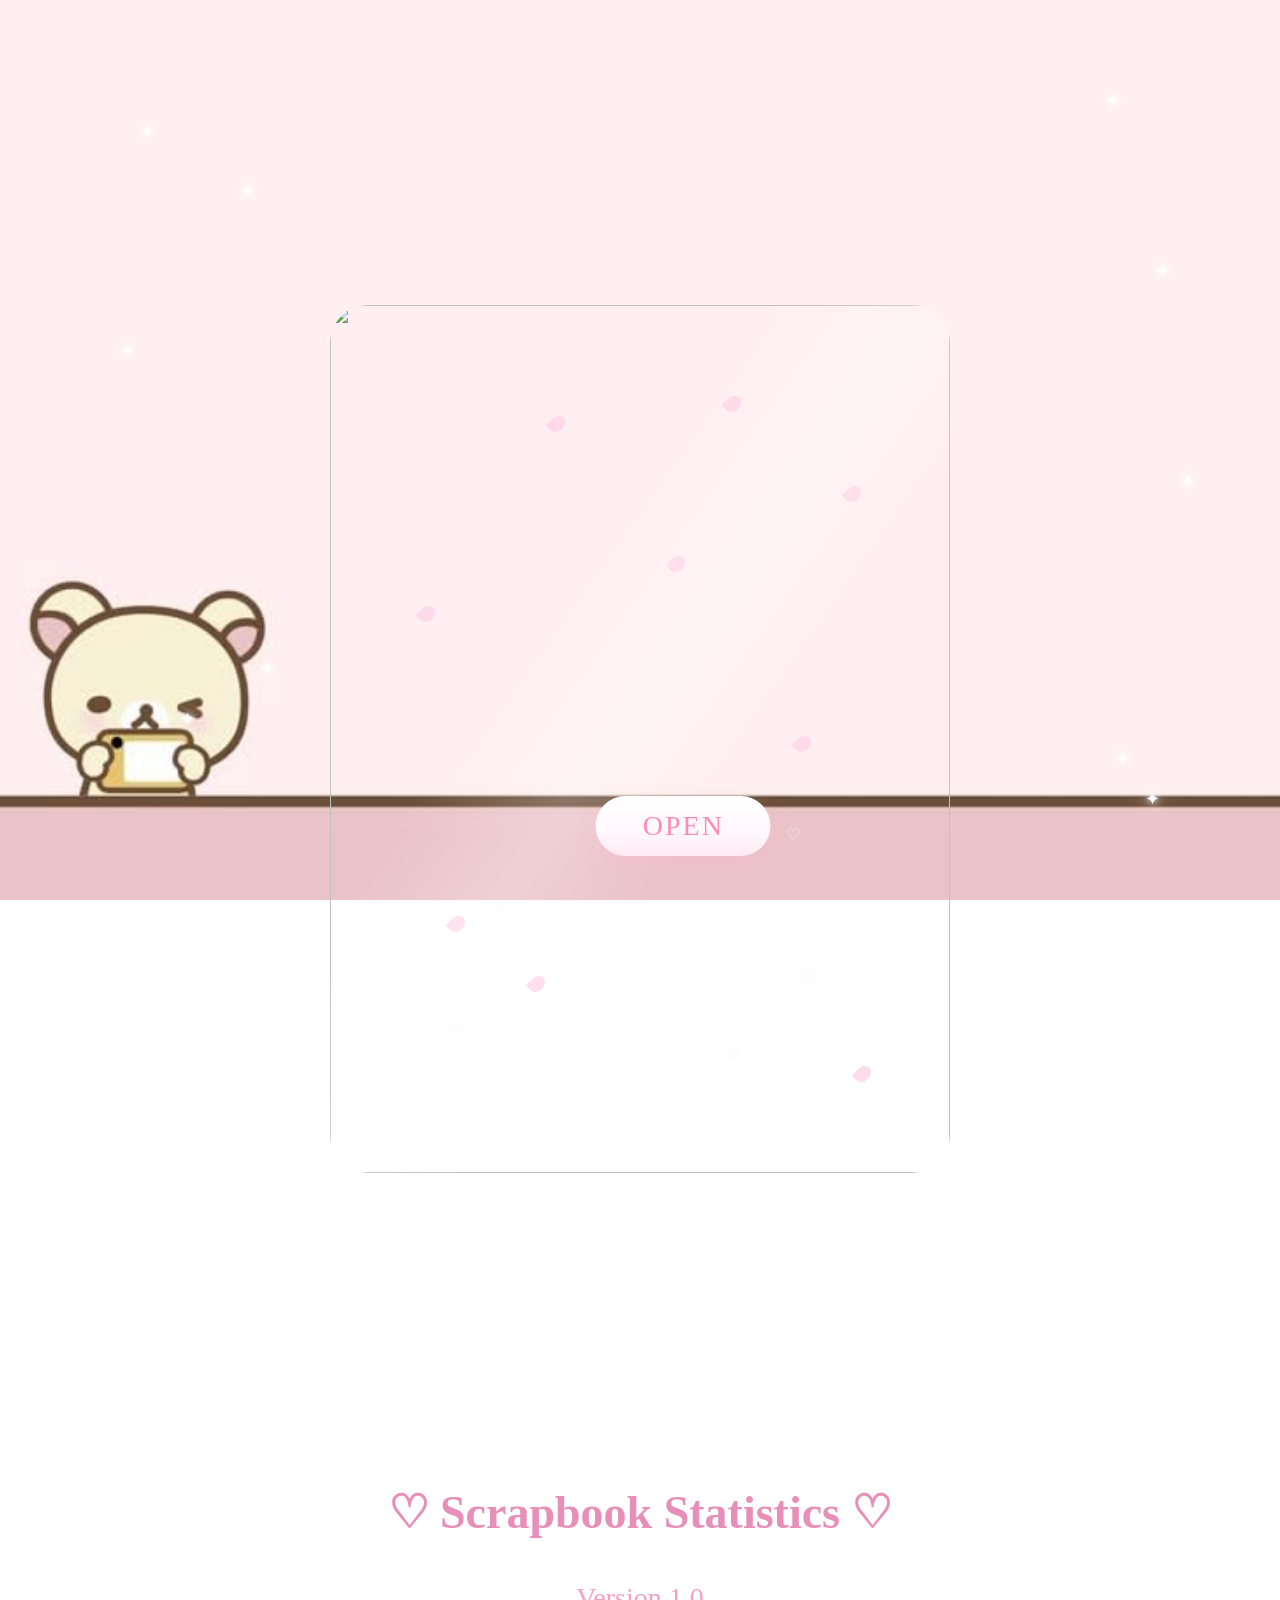
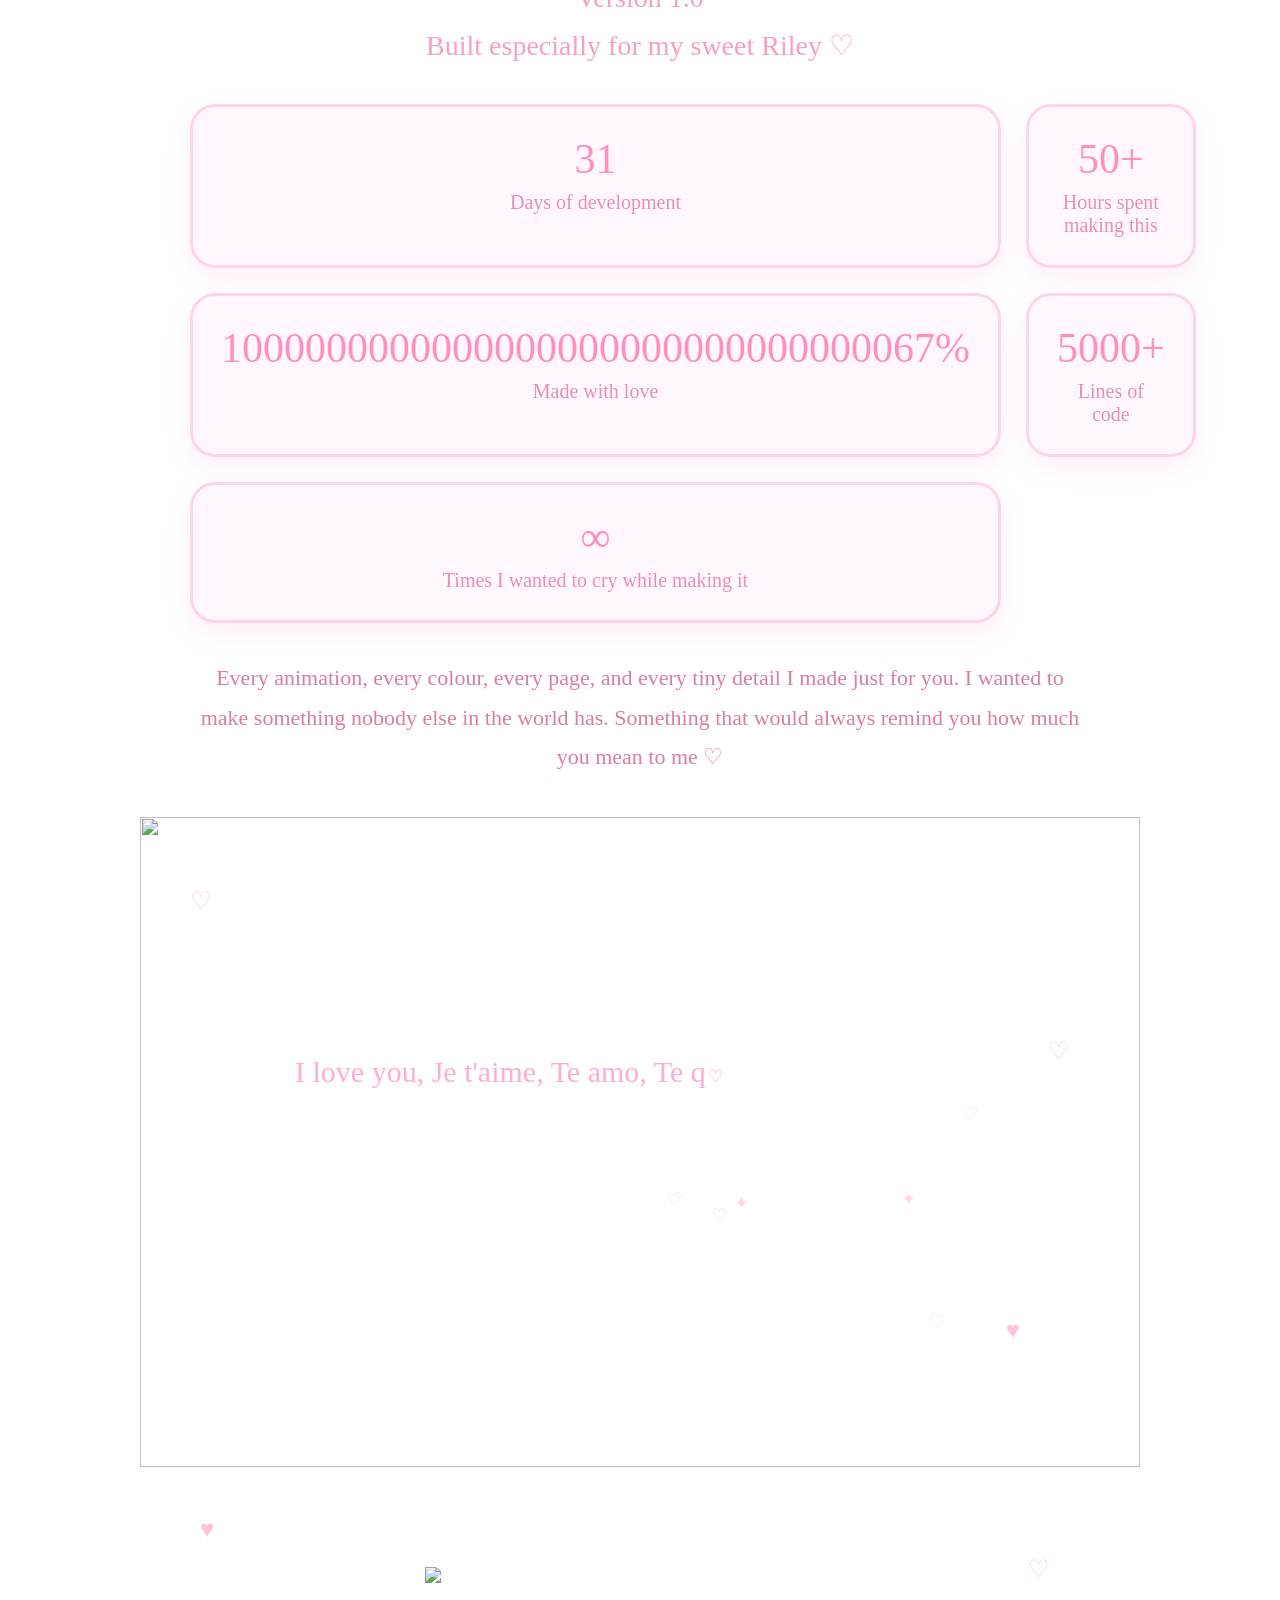
==== commit 1c01e4a7: "e" ====
--- a/index.html
+++ b/index.html
@@ -89,8 +89,15 @@
 
 <div class="scrapbook-stats">
     <h2>♡ Scrapbook Statistics ♡</h2>
-
+    <p class="version">
+        Version 1.0<br>
+        Built especially for my sweet Riley ♡
+    </p>
     <div class="stats-grid">
+                <div class="stat">
+            <span class="number">31</span>
+            <span class="label">Days of development</span>
+        </div>
         <div class="stat">
             <span class="number">50+</span>
             <span class="label">Hours spent making this</span>
--- a/style.css
+++ b/style.css
@@ -1595,4 +1595,15 @@
     font-size:22px;
     line-height:1.8;
     color:#d97ca6;
+}
+.version{
+    font-family:"Gojiberry";
+    font-size:28px;
+    color:#f49fc5;
+    text-align:center;
+    line-height:1.7;
+    margin:15px 0 35px;
+
+    text-shadow:
+        0 0 8px rgba(255,255,255,.8);
 }
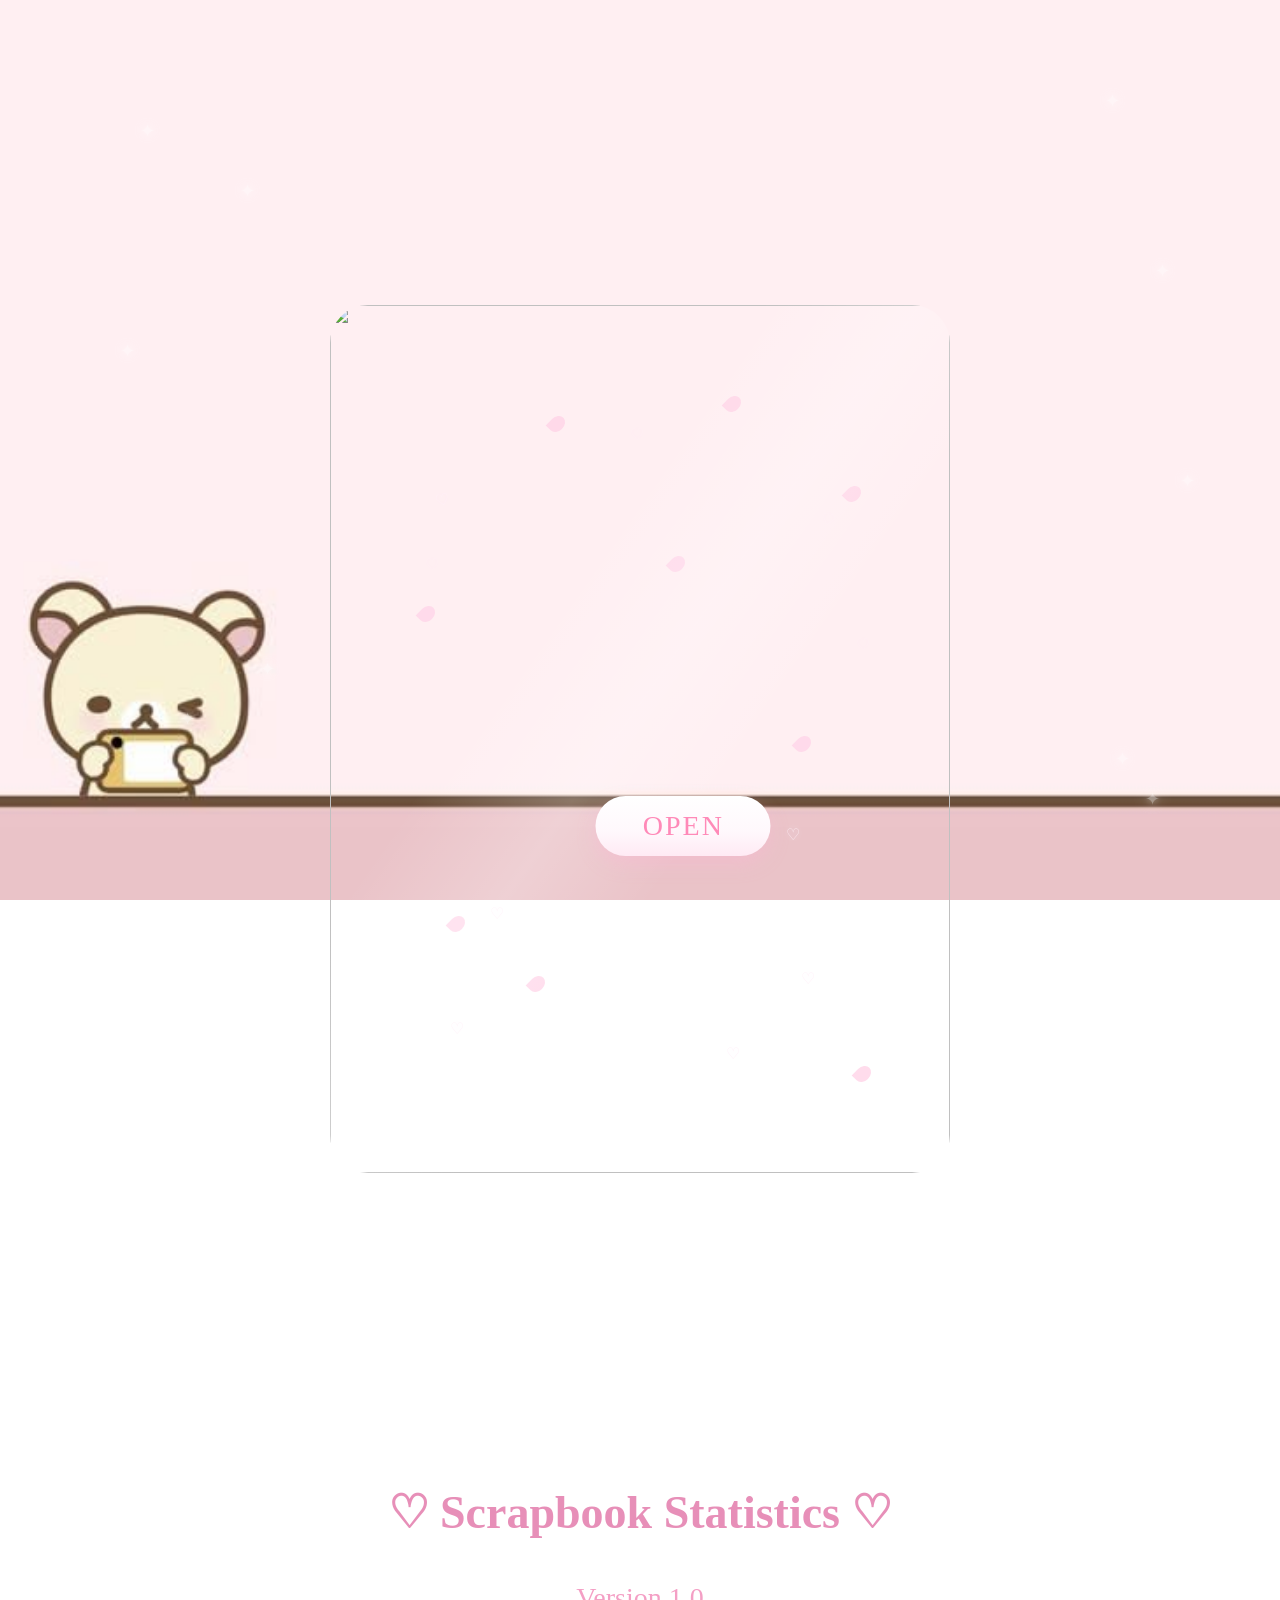
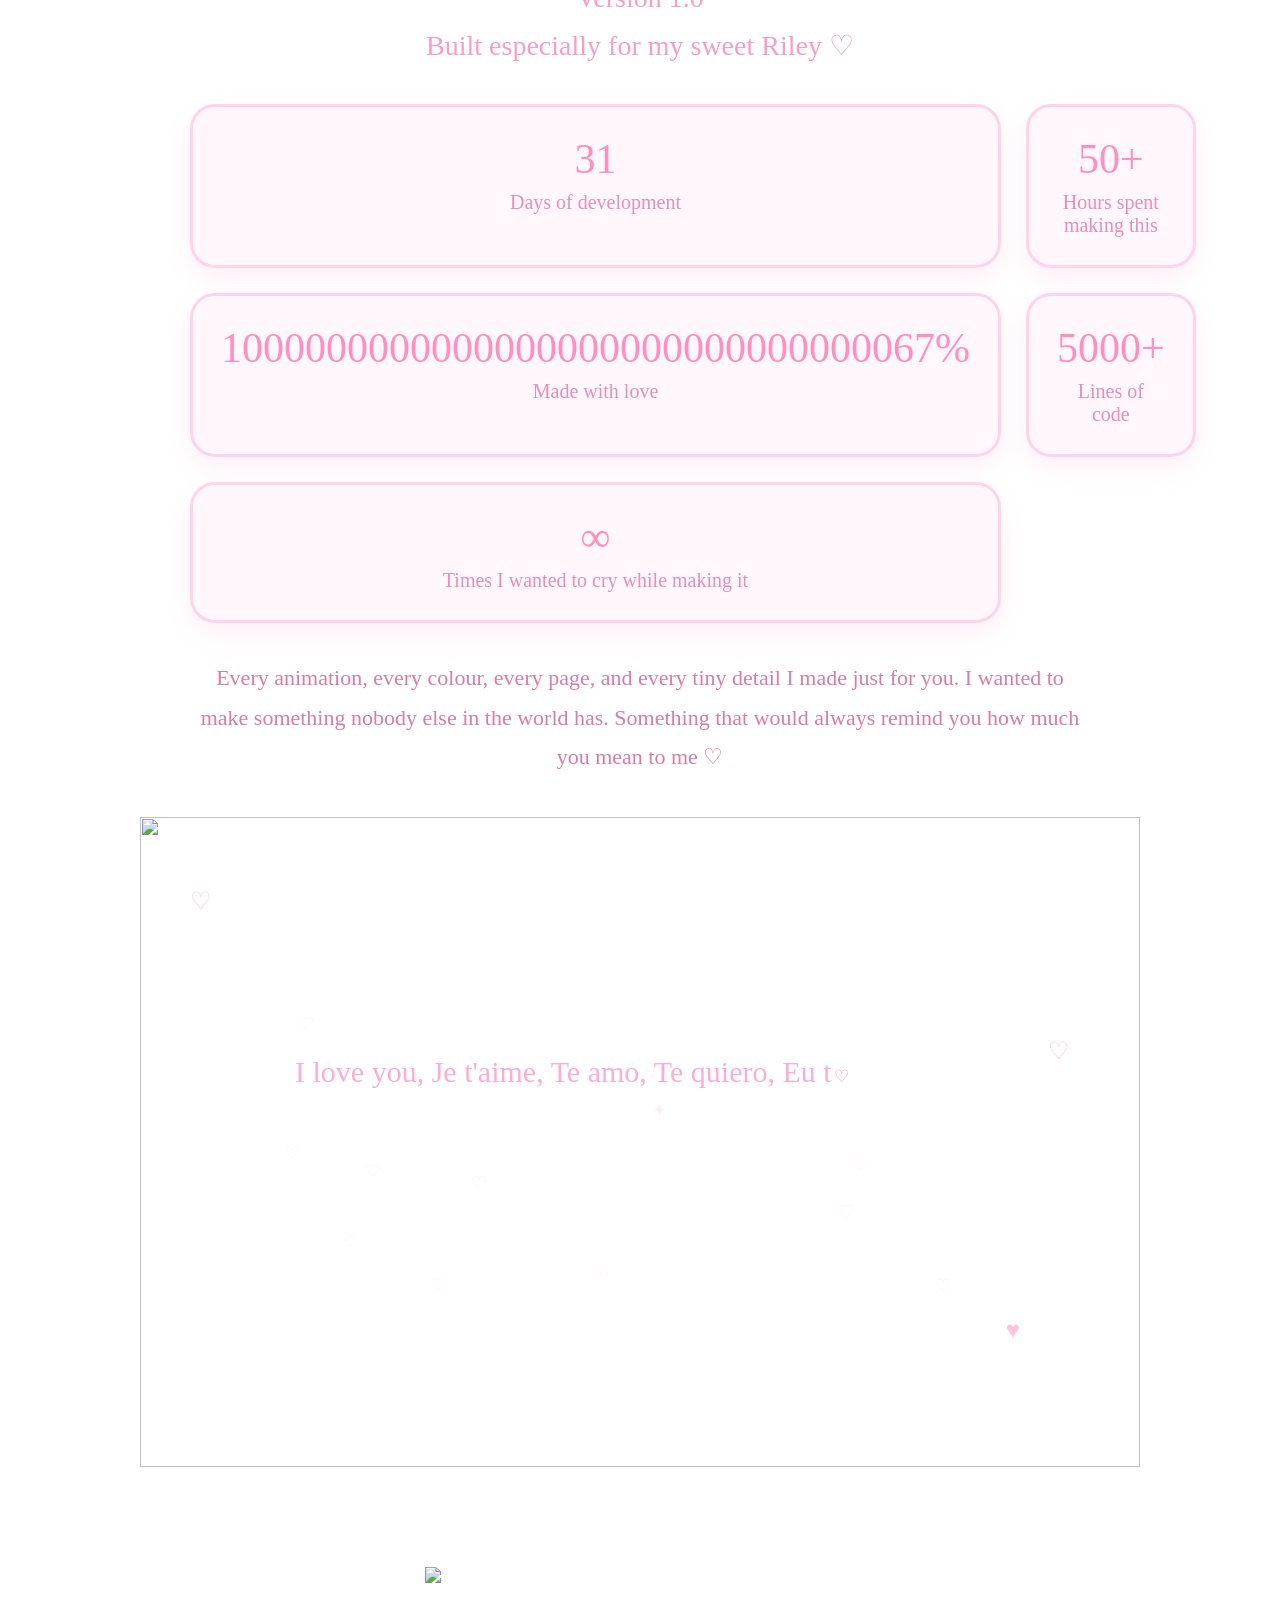
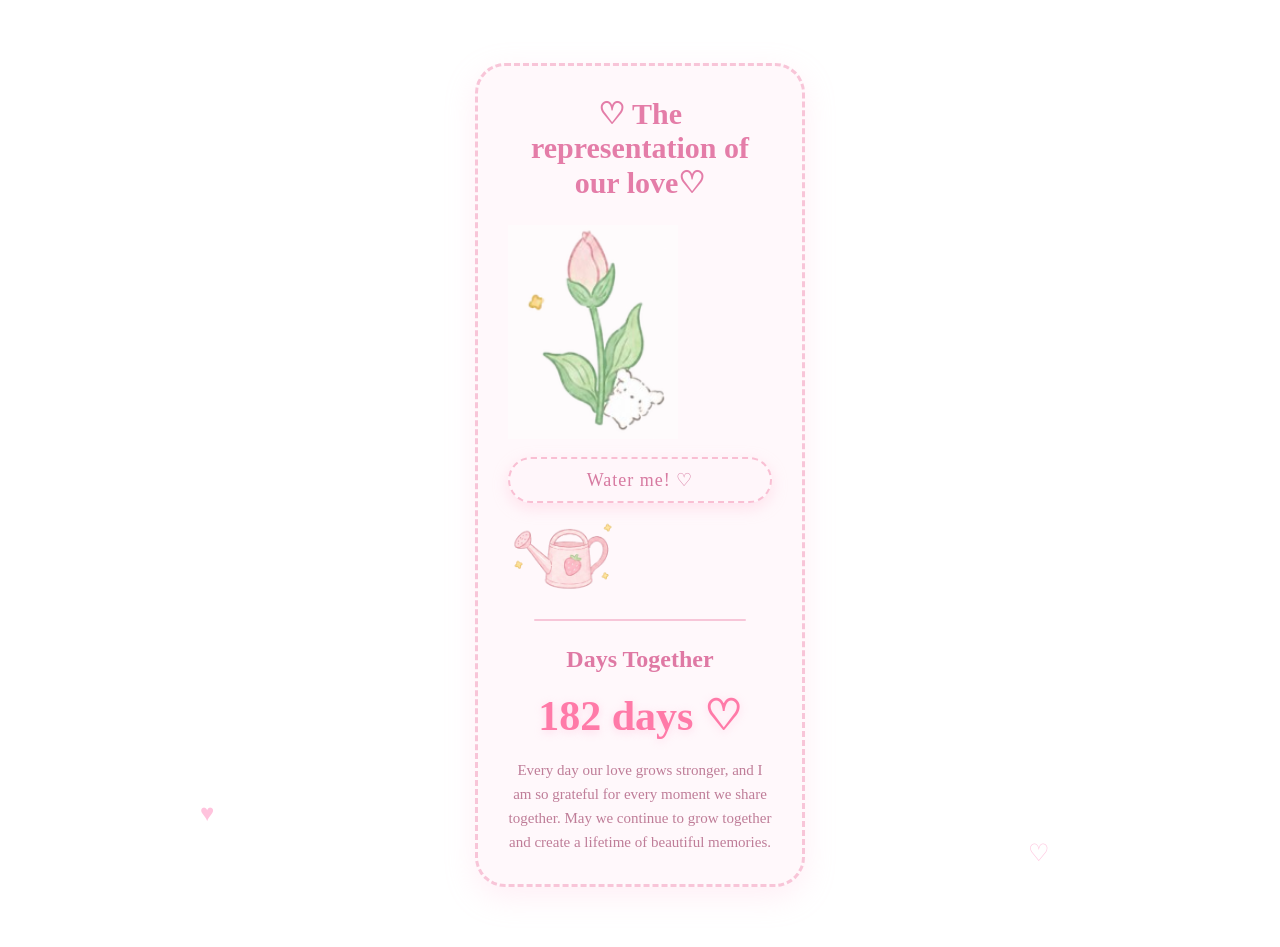
==== commit 3b2c220c: "e" ====
--- a/index.html
+++ b/index.html
@@ -150,7 +150,28 @@
             <img src="images/envelope.png" class="main-envelope">
         </a>
     </div>
+<div class="love-garden">
 
+    <h2>♡ The representation of our love♡</h2>
+
+    <img src="images/flower1.png" id="flower">
+
+    <p id="flowerText">Water me! ♡</p>
+
+    <img src="images/wateringcan.png" id="wateringCan">
+
+    <div class="garden-divider"></div>
+
+    <h3>Days Together</h3>
+
+    <div id="daysTogether"></div>
+
+    <p class="garden-note">
+        Every day our love grows stronger, and I am so grateful for every moment we share together. May we continue to grow together and create a lifetime of beautiful memories.
+    </p>
+
+</div>
+</div>
 </div>
 </section>
 <!-- Copy and paste the section from above to make your next section -->
@@ -165,7 +186,7 @@
         .classList.toggle("open");
 
 }
- 
+
 </script>
 <script src="index.js"></script>
 </body>
--- a/style.css
+++ b/style.css
@@ -1606,4 +1606,381 @@
 
     text-shadow:
         0 0 8px rgba(255,255,255,.8);
+}
+
+/* ---------------- Flower Game ---------------- */
+
+
+
+/* Flower */
+
+#flower{
+
+    width:170px;
+
+    user-select:none;
+
+    transition:
+        transform .45s ease,
+        filter .4s ease;
+
+}
+
+#flower:hover{
+
+    transform:scale(1.03);
+
+}
+
+/* Watering Can */
+
+#wateringCan{
+
+    width:110px;
+
+    margin-top:15px;
+
+    cursor:pointer;
+
+    transition:transform .25s ease;
+
+}
+
+#wateringCan:hover{
+
+    transform:
+        rotate(-10deg)
+        scale(1.08);
+
+}
+
+#wateringCan:active{
+
+    transform:
+        rotate(12deg)
+        scale(.95);
+
+}
+
+/* Text Bubble */
+
+#flowerText{
+
+    margin-top:18px;
+
+    padding:10px 22px;
+
+    background:#fff6fa;
+
+    border:2px dashed #f9bfd3;
+
+    border-radius:999px;
+
+    color:#d77aa1;
+
+    font-size:18px;
+
+    letter-spacing:1px;
+
+    box-shadow:
+
+        0 5px 15px rgba(255,183,210,.35);
+
+}
+
+/* Floating Sparkles */
+
+.love-garden{
+
+    width:330px;
+
+    margin:60px auto;
+
+    padding:30px;
+
+    text-align:center;
+
+    background:#fff8fb;
+
+    border:3px dashed #f8c5d8;
+
+    border-radius:30px;
+
+    box-shadow:0 10px 30px rgba(255,190,220,.25);
+
+    position:relative;
+
+
+}
+.love-garden h2{
+
+    color:#e47da8;
+
+    margin-bottom:25px;
+
+    font-size:30px;
+
+}
+
+.garden-left{
+
+    flex:1;
+
+    display:flex;
+
+    flex-direction:column;
+
+    align-items:center;
+
+}
+
+.garden-right{
+
+    flex:1;
+
+    text-align:center;
+
+}
+
+.garden-divider{
+
+    width:80%;
+
+    height:2px;
+
+    background:#f7c6d8;
+
+    margin:25px auto;
+
+    border-radius:50px;
+
+}
+
+.love-garden h3{
+
+    color:#df79a4;
+
+    margin-bottom:10px;
+
+    font-size:24px;
+
+}
+
+.garden-note{
+
+    margin-top:15px;
+
+    color:#bf7d98;
+
+    font-size:15px;
+
+    line-height:1.6;
+
+}
+
+@keyframes sparkle{
+
+    0%{
+
+        transform:translateY(0px) scale(1);
+        opacity:.4;
+
+    }
+
+    50%{
+
+        transform:translateY(-10px) scale(1.2);
+        opacity:1;
+
+    }
+
+    100%{
+
+        transform:translateY(0px) scale(1);
+        opacity:.4;
+
+    }
+
+}
+
+@keyframes sparkle2{
+
+    0%{
+
+        transform:translateY(0px);
+
+    }
+
+    50%{
+
+        transform:translateY(8px);
+
+    }
+
+    100%{
+
+        transform:translateY(0px);
+
+    }
+
+}
+.grow{
+
+    animation:bloom .5s ease;
+
+}
+
+@keyframes bloom{
+
+    0%{
+
+        transform:scale(.85) rotate(-5deg);
+
+    }
+
+    50%{
+
+        transform:scale(1.12) rotate(5deg);
+
+    }
+
+    100%{
+
+        transform:scale(1);
+
+    }
+
+}
+/* ---------------- Days Together Box ---------------- */
+
+.love-counter{
+
+    width:260px;
+
+    margin:40px auto;
+
+    padding:22px;
+
+    text-align:center;
+
+    background:#fff8fb;
+
+    border:3px dashed #f7c3d8;
+
+    border-radius:28px;
+
+    box-shadow:
+        0 8px 20px rgba(255,190,220,.35);
+
+    position:relative;
+
+}
+
+/* Little lace corners */
+
+.love-counter::before{
+
+    content:"✦";
+
+    position:absolute;
+
+    top:12px;
+    left:15px;
+
+    color:#ffd96f;
+
+    font-size:18px;
+
+}
+
+.love-counter::after{
+
+    content:"♡";
+
+    position:absolute;
+
+    bottom:12px;
+    right:16px;
+
+    color:#ff9cc7;
+
+    font-size:18px;
+
+}
+
+.counter-hearts{
+
+    font-size:18px;
+
+    color:#ff9cc7;
+
+    margin-bottom:10px;
+
+}
+
+.love-counter h3{
+
+    margin:0;
+
+    font-size:22px;
+
+    color:#de6d9d;
+
+}
+
+#daysTogether{
+
+    margin:18px 0;
+
+    font-size:42px;
+
+    font-weight:bold;
+
+    color:#ff7aa8;
+
+    text-shadow:0 2px 8px rgba(255,180,215,.45);
+
+}
+
+.love-counter p{
+
+    margin:0;
+
+    font-size:15px;
+
+    color:#c886a5;
+
+}
+.love-counter h3{
+
+    margin:0;
+
+    font-size:22px;
+
+    color:#de6d9d;
+
+}
+
+#daysTogether{
+
+    margin:18px 0;
+
+    font-size:42px;
+
+    font-weight:bold;
+
+    color:#ff7aa8;
+
+    text-shadow:0 2px 8px rgba(255,180,215,.45);
+
+}
+
+.love-counter p{
+
+    margin:0;
+
+    font-size:15px;
+
+    color:#c886a5;
+
 }
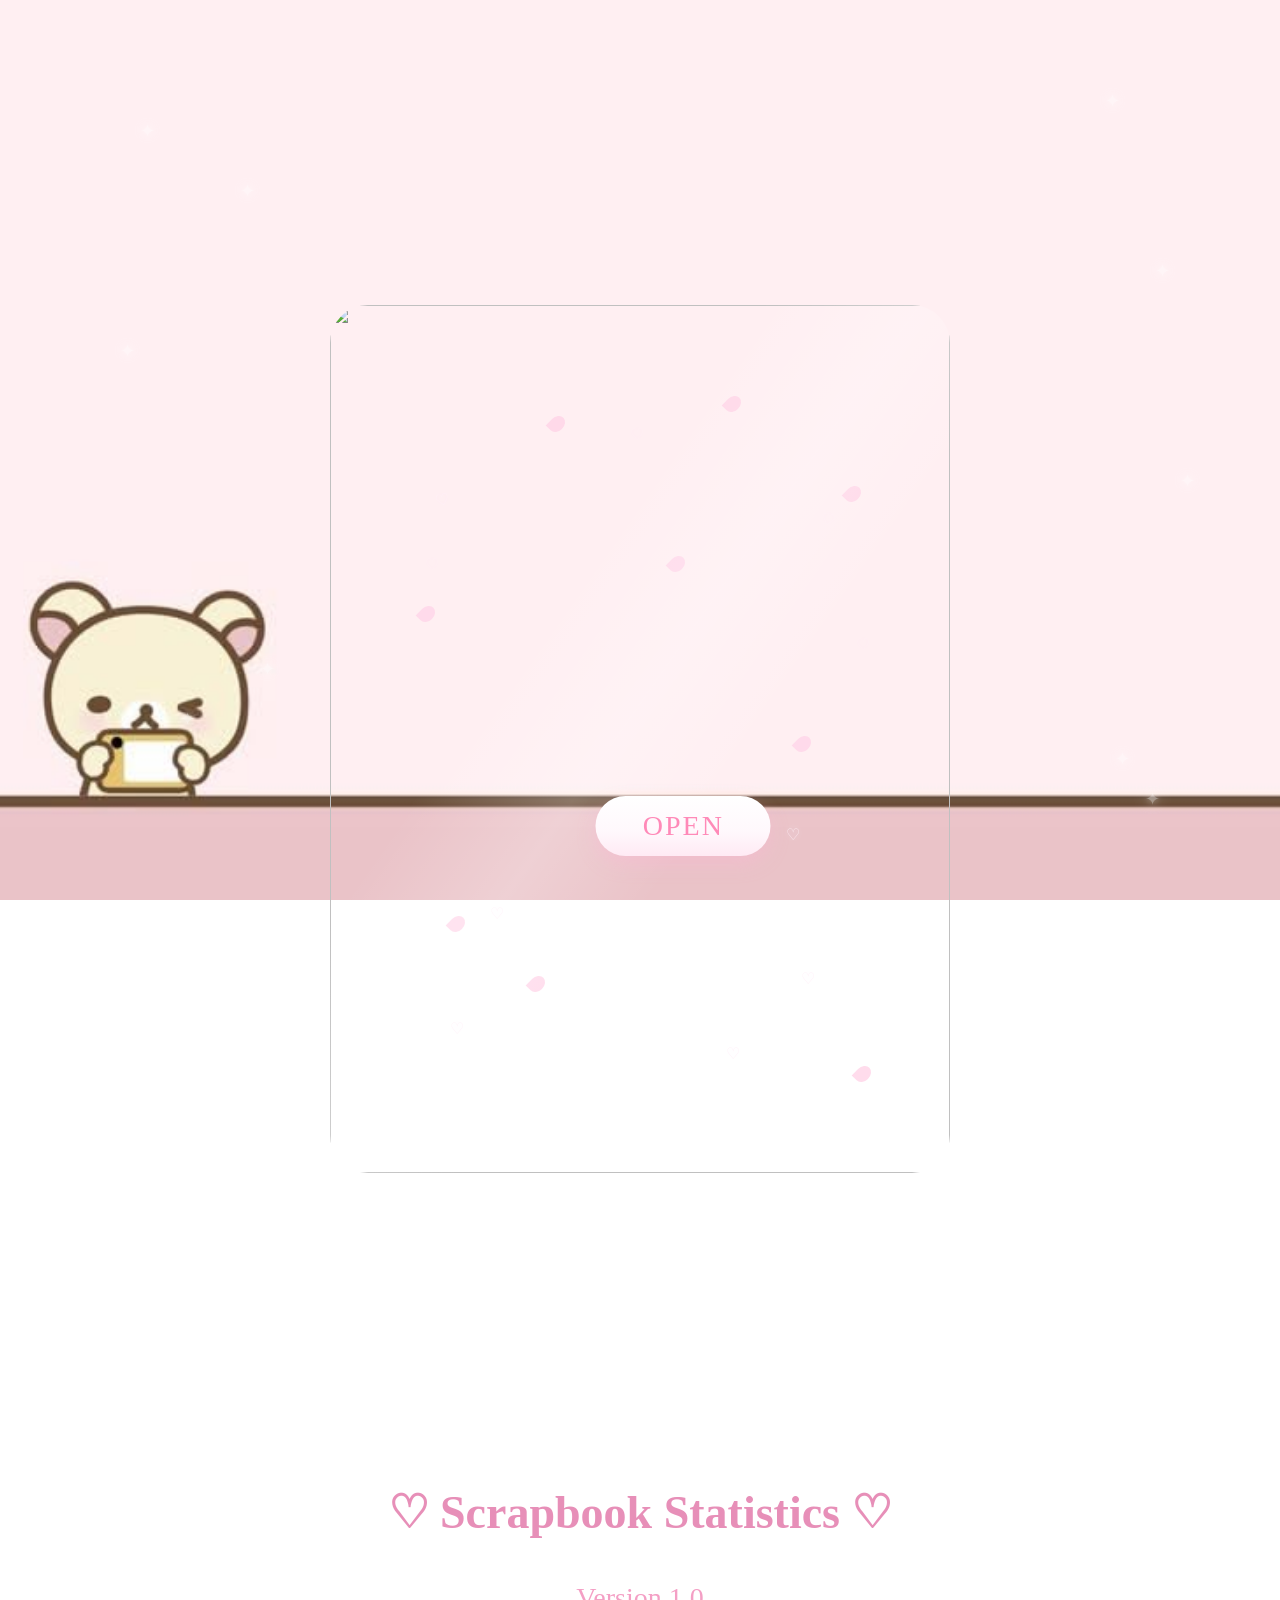
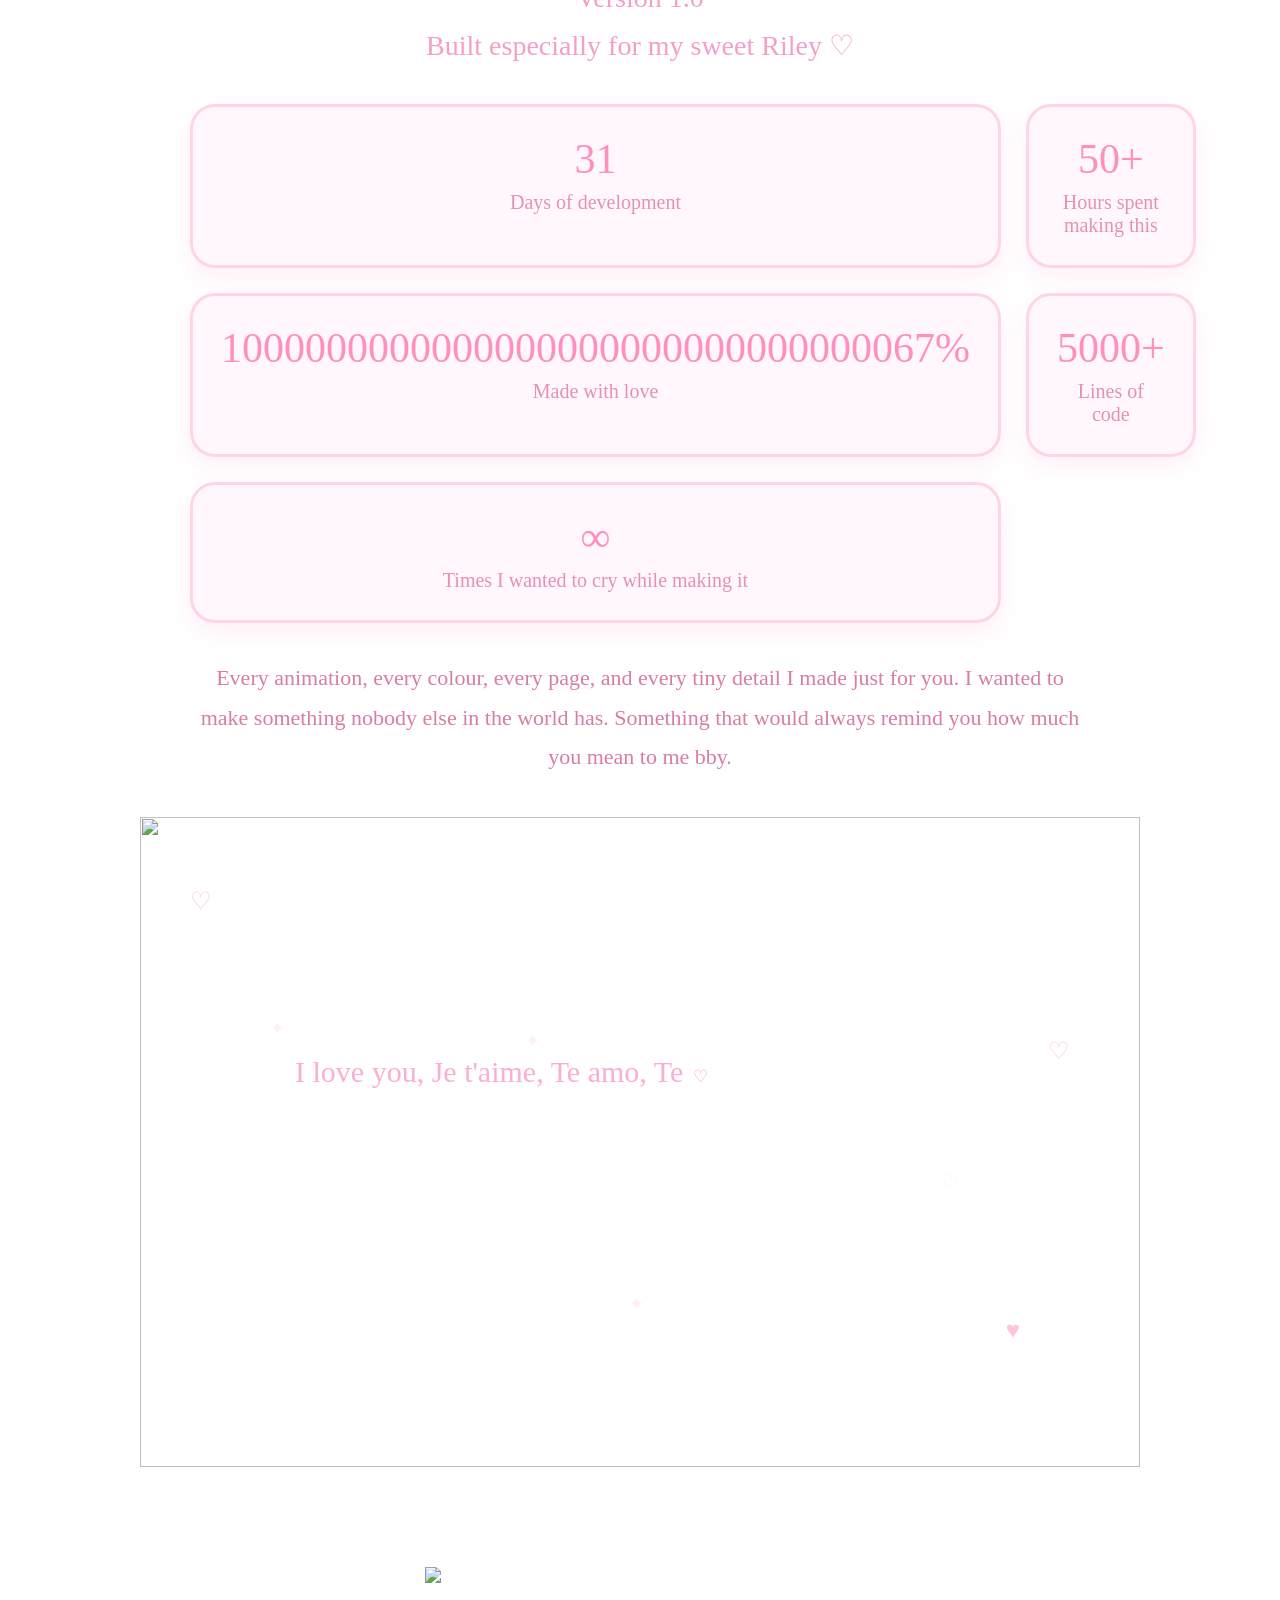
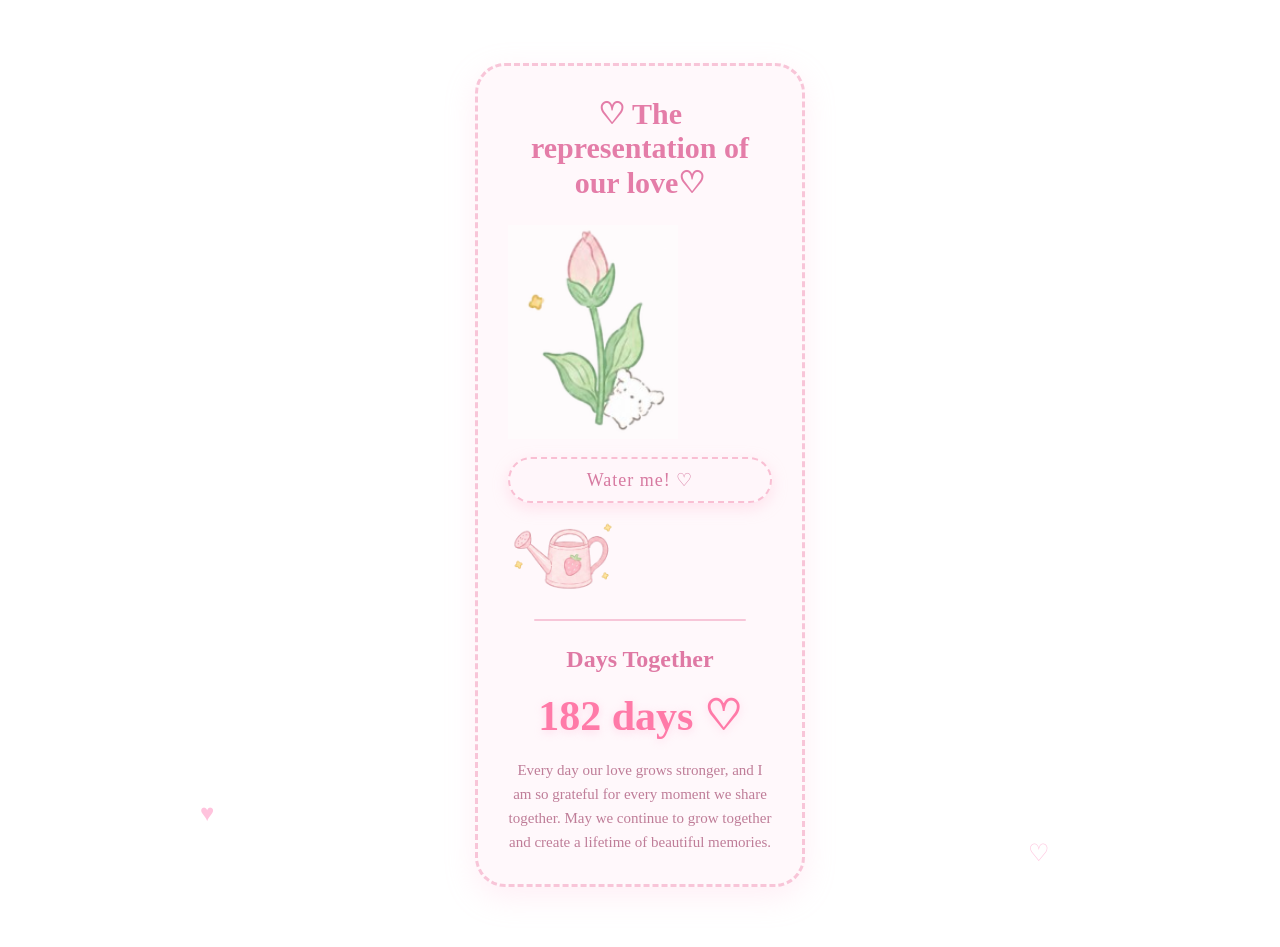
==== commit 8e8a1216: "e" ====
--- a/index.html
+++ b/index.html
@@ -120,7 +120,7 @@
     </div>
 
     <p class="stats-note">
-        Every animation, every colour, every page, and every tiny detail I made just for you. I wanted to make something nobody else in the world has. Something that would always remind you how much you mean to me ♡
+        Every animation, every colour, every page, and every tiny detail I made just for you. I wanted to make something nobody else in the world has. Something that would always remind you how much you mean to me bby.
     </p>
 </div>
 <div class="love-box">
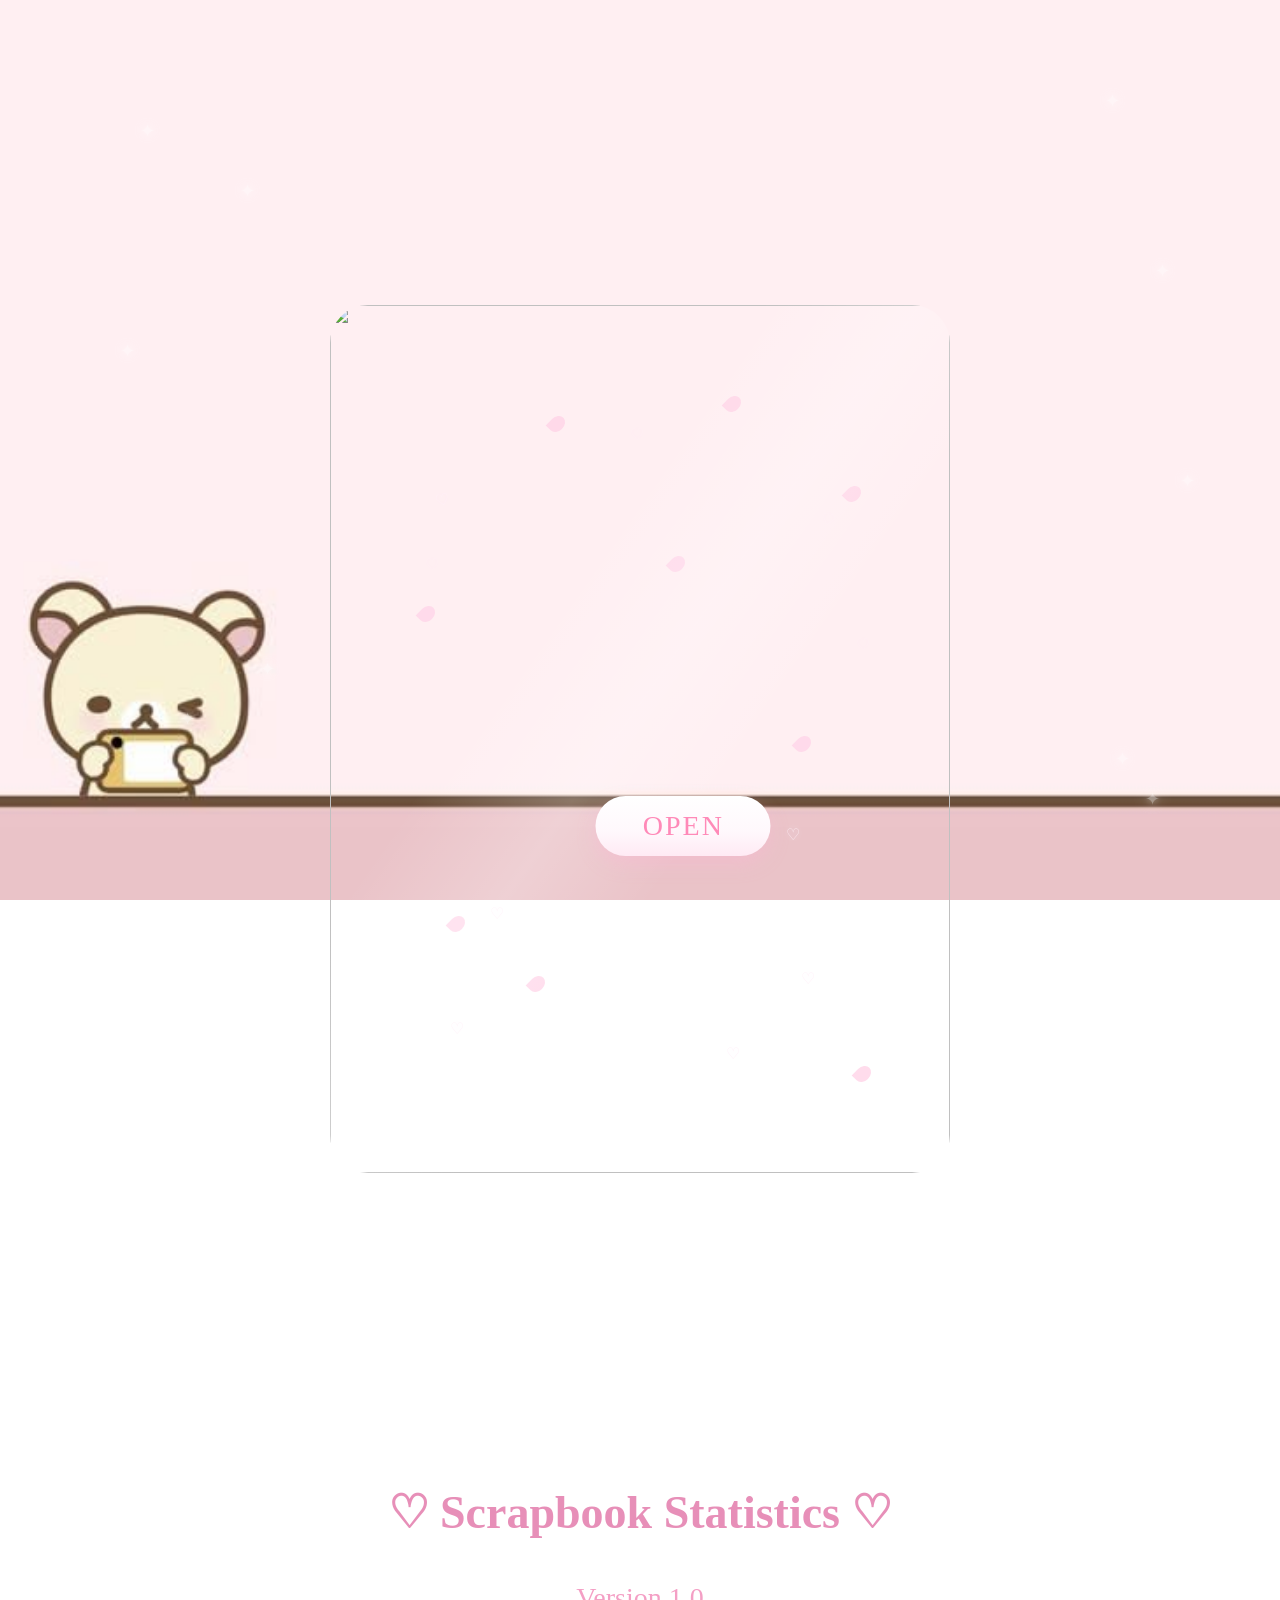
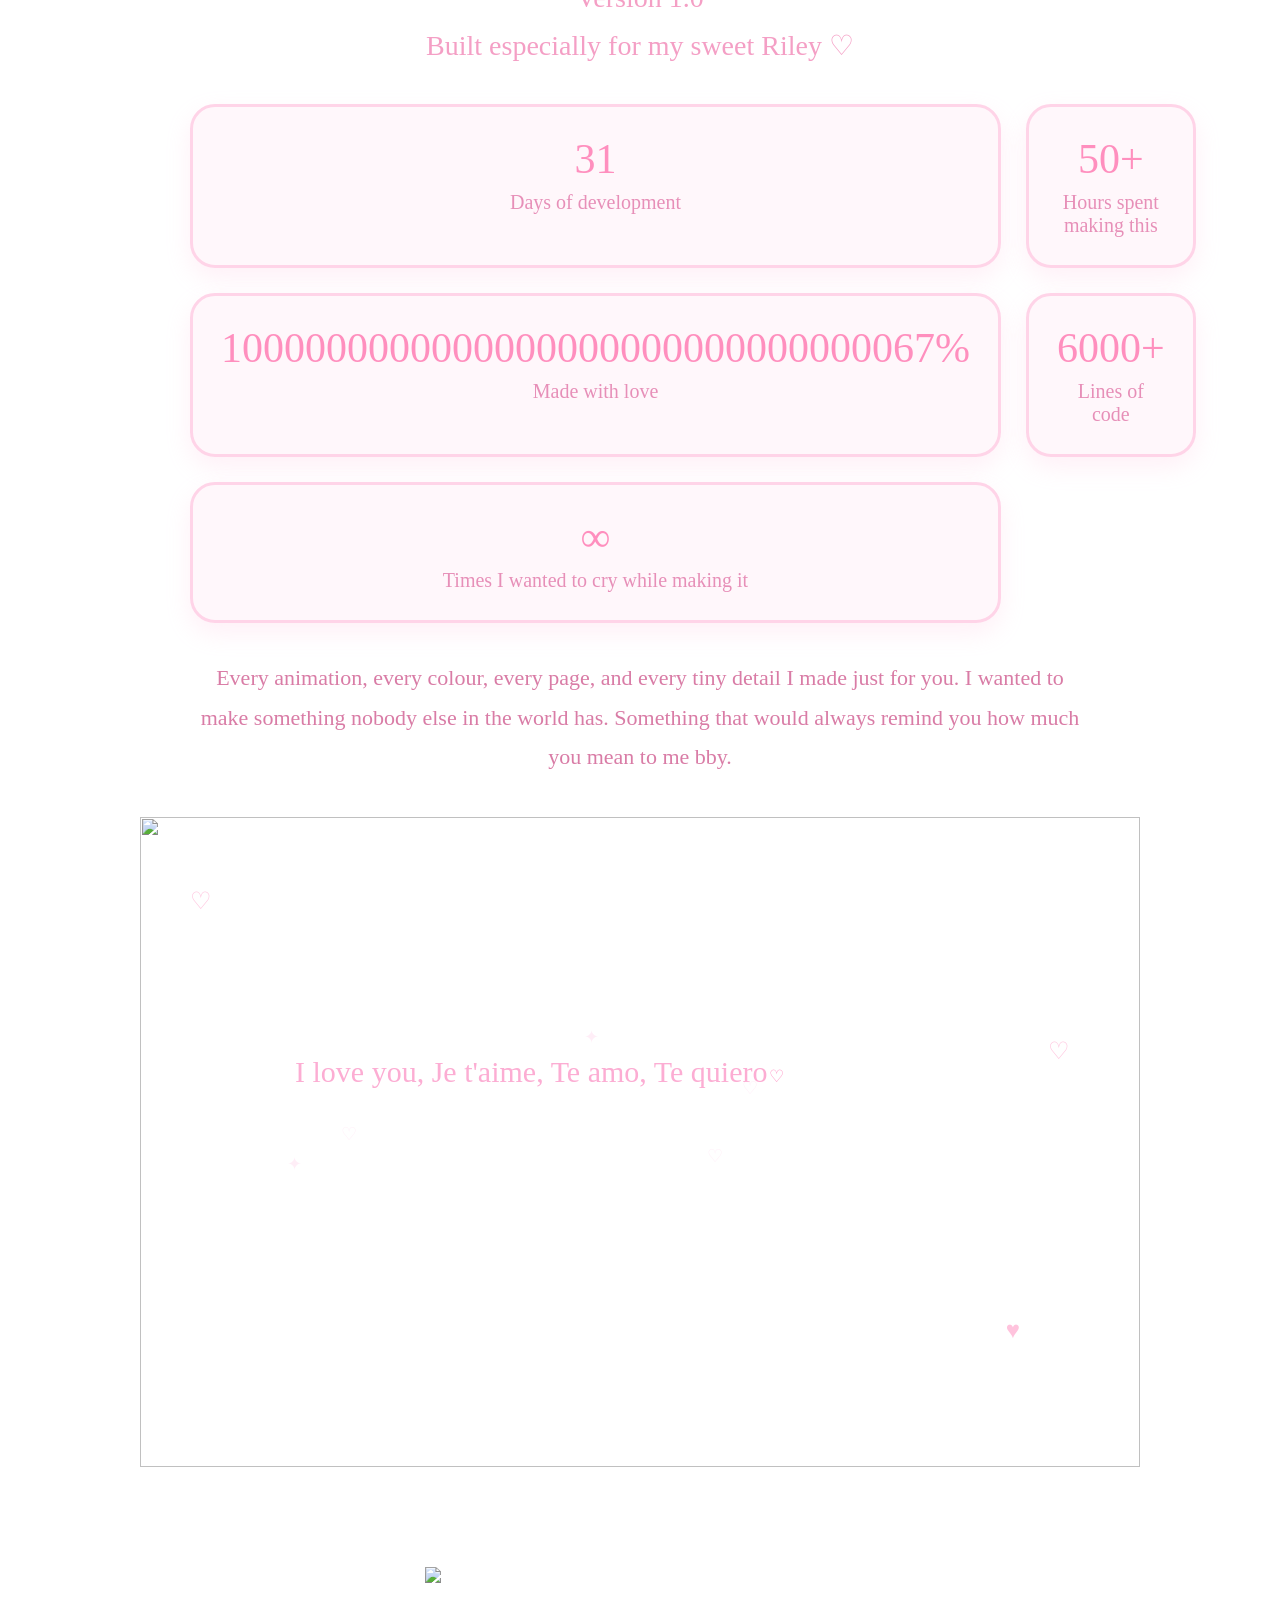
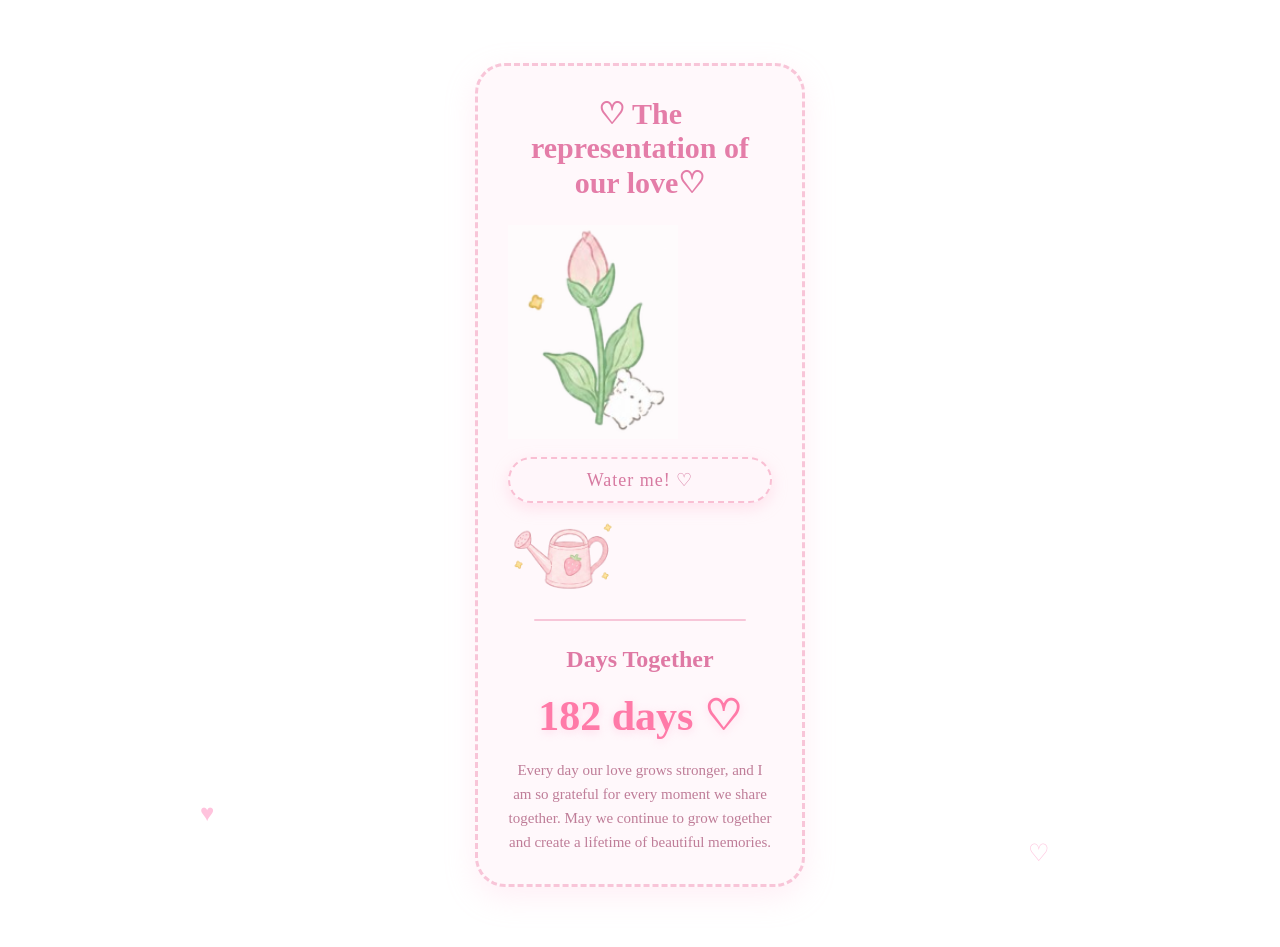
==== commit 58a78c47: "e" ====
--- a/index.html
+++ b/index.html
@@ -109,7 +109,7 @@
         </div>
 
         <div class="stat">
-            <span class="number">5000+</span>
+            <span class="number">6000+</span>
             <span class="label">Lines of code</span>
         </div>
 
